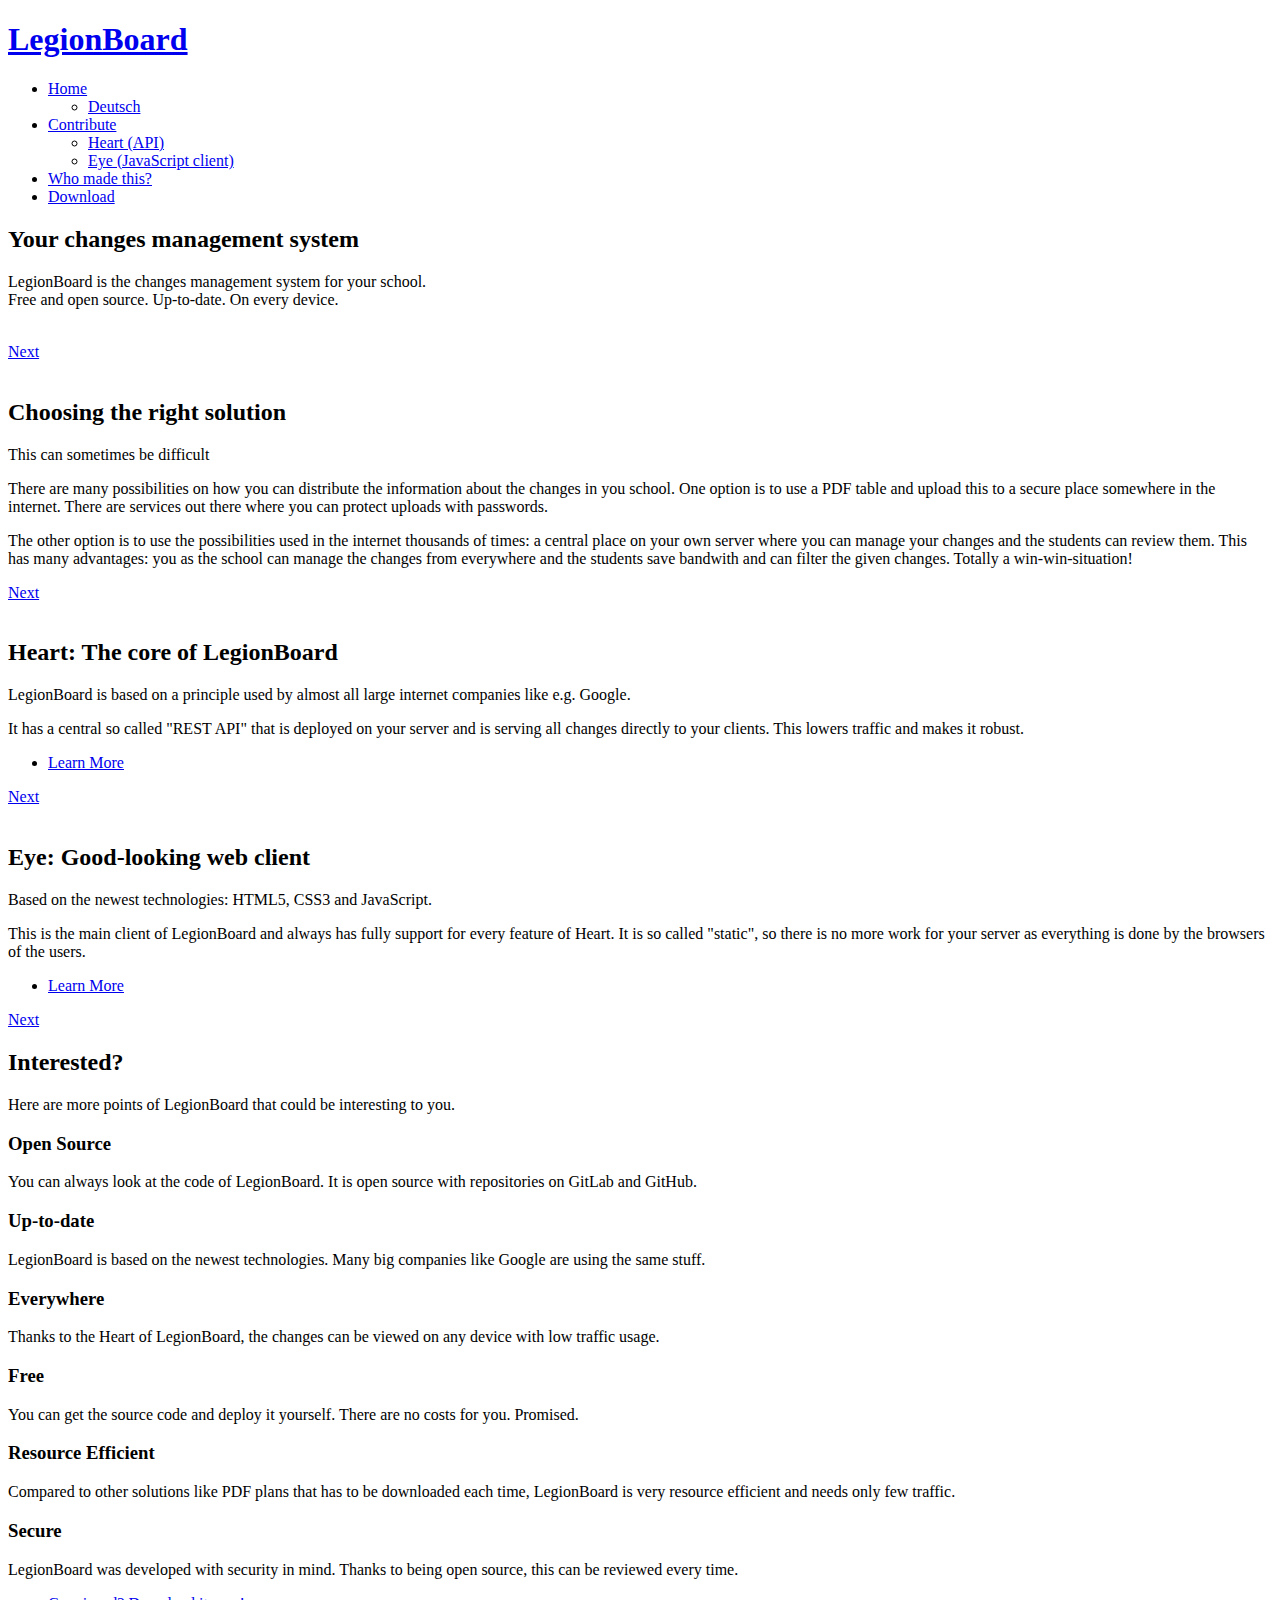
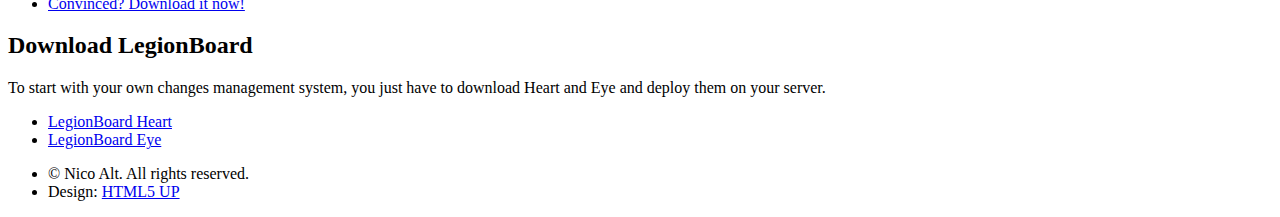
==== index.html @ b5ebc3d0 "Finish translating" ====
<!DOCTYPE HTML>
<!--
	Landed by HTML5 UP
	html5up.net | @n33co
	Free for personal and commercial use under the CCA 3.0 license (html5up.net/license)
-->
<html>
	<head>
		<title>LegionBoard</title>
		<meta charset="utf-8" />
		<meta name="viewport" content="width=device-width, initial-scale=1" />
		<!--[if lte IE 8]><script src="assets/js/ie/html5shiv.js"></script><![endif]-->
		<link rel="stylesheet" href="assets/css/main.css" />
		<!--[if lte IE 9]><link rel="stylesheet" href="assets/css/ie9.css" /><![endif]-->
		<!--[if lte IE 8]><link rel="stylesheet" href="assets/css/ie8.css" /><![endif]-->
	</head>
	<body class="landing">
		<div id="page-wrapper">

			<!-- Header -->
				<header id="header">
					<h1 id="logo"><a href="index.html">LegionBoard</a></h1>
					<nav id="nav">
						<ul>
							<li>
								<a href="index.html">Home</a>
								<ul>
									<li><a href="index_de.html">Deutsch</a></li>
								</ul>
							</li>
							<li>
								<a href="https://gitlab.com/groups/legionboard">Contribute</a>
								<ul>
									<li><a href="https://gitlab.com/legionboard/heart">Heart (API)</a></li>
									<li><a href="https://gitlab.com/legionboard/eye">Eye (JavaScript client)</a></li>
								</ul>
							</li>
							<li><a href="https://altnico.github.io/">Who made this?</a></li>
							<li><a href="#Download" class="button special scrolly">Download</a></li>
						</ul>
					</nav>
				</header>

			<!-- Banner -->
				<section id="banner">
					<div class="content">
						<header>
							<h2>Your changes management system</h2>
							<p>LegionBoard is the changes management system for your school.<br />
							Free and open source. Up-to-date. On every device.</p>
						</header>
						<span class="image"><img src="images/pic01.jpg" alt="" /></span>
					</div>
					<a href="#overview" class="goto-next scrolly">Next</a>
				</section>

			<!-- One -->
				<section id="overview" class="spotlight style1 bottom">
					<span class="image fit main"><img src="images/pic02.jpg" alt="" /></span>
					<div class="content">
						<div class="container">
							<div class="row">
								<div class="4u 12u$(medium)">
									<header>
										<h2>Choosing the right solution</h2>
										<p>This can sometimes be difficult</p>
									</header>
								</div>
								<div class="4u 12u$(medium)">
									<p>There are many possibilities on how you can distribute the
									information about the changes in you school. One option is to
									use a PDF table and upload this to a secure place somewhere
									in the internet. There are services out there where you can
									protect uploads with passwords.</p>
								</div>
								<div class="4u$ 12u$(medium)">
									<p>The other option is to use the possibilities used in the
									internet thousands of times: a central place on your own server
									where you can manage your changes and the students can review them.
									This has many advantages: you as the school can manage the changes
									from everywhere and the students save bandwith and can filter the
									given changes. Totally a win-win-situation!</p>
								</div>
							</div>
						</div>
					</div>
					<a href="#Heart" class="goto-next scrolly">Next</a>
				</section>

			<!-- Two -->
				<section id="Heart" class="spotlight style2 right">
					<span class="image fit main"><img src="images/pic03.jpg" alt="" /></span>
					<div class="content">
						<header>
							<h2>Heart: The core of LegionBoard</h2>
							<p>LegionBoard is based on a principle used by almost all large internet companies like e.g. Google.</p>
						</header>
						<p>It has a central so called "REST API" that is deployed on your server and is serving all changes directly to your clients. This lowers traffic and makes it robust.</p>
						<ul class="actions">
							<li><a href="https://gitlab.com/legionboard/heart" class="button">Learn More</a></li>
						</ul>
					</div>
					<a href="#Eye" class="goto-next scrolly">Next</a>
				</section>

			<!-- Three -->
				<section id="Eye" class="spotlight style3 left">
					<span class="image fit main bottom"><img src="images/pic04.jpg" alt="" /></span>
					<div class="content">
						<header>
							<h2>Eye: Good-looking web client</h2>
							<p>Based on the newest technologies: HTML5, CSS3 and JavaScript.</p>
						</header>
						<p>This is the main client of LegionBoard and always has fully support for every feature of Heart. It is so called "static", so there is no more work for your server as everything is done by the browsers of the users.</p>
						<ul class="actions">
							<li><a href="https://gitlab.com/legionboard/eye" class="button">Learn More</a></li>
						</ul>
					</div>
					<a href="#Points" class="goto-next scrolly">Next</a>
				</section>

			<!-- Four -->
				<section id="Points" class="wrapper style1 special fade-up">
					<div class="container">
						<header class="major">
							<h2>Interested?</h2>
							<p>Here are more points of LegionBoard that could be interesting to you.</p>
						</header>
						<div class="box alt">
							<div class="row uniform">
								<section class="4u 6u(medium) 12u$(xsmall)">
									<span class="icon alt major fa-file"></span>
									<h3>Open Source</h3>
									<p>You can always look at the code of LegionBoard. It is open source with repositories on GitLab and GitHub.</p>
								</section>
								<section class="4u 6u$(medium) 12u$(xsmall)">
									<span class="icon alt major fa-comment"></span>
									<h3>Up-to-date</h3>
									<p>LegionBoard is based on the newest technologies. Many big companies like Google are using the same stuff.</p>
								</section>
								<section class="4u$ 6u(medium) 12u$(xsmall)">
									<span class="icon alt major fa-paper-plane"></span>
									<h3>Everywhere</h3>
									<p>Thanks to the Heart of LegionBoard, the changes can be viewed on any device with low traffic usage.</p>
								</section>
								<section class="4u 6u$(medium) 12u$(xsmall)">
									<span class="icon alt major fa-flask"></span>
									<h3>Free</h3>
									<p>You can get the source code and deploy it yourself. There are no costs for you. Promised.</p>
								</section>
								<section class="4u 6u(medium) 12u$(xsmall)">
									<span class="icon alt major fa-area-chart"></span>
									<h3>Resource Efficient</h3>
									<p>Compared to other solutions like PDF plans that has to be downloaded each time, LegionBoard is very resource efficient and needs only few traffic.</p>
								</section>
								<section class="4u$ 6u$(medium) 12u$(xsmall)">
									<span class="icon alt major fa-lock"></span>
									<h3>Secure</h3>
									<p>LegionBoard was developed with security in mind. Thanks to being open source, this can be reviewed every time.</p>
								</section>
							</div>
						</div>
						<footer class="major">
							<ul class="actions">
								<li><a href="#Download" class="button scrolly">Convinced? Download it now!</a></li>
							</ul>
						</footer>
					</div>
				</section>

			<!-- Five -->
				<section id="Download" class="wrapper style2 special fade">
					<div class="container">
						<header>
							<h2>Download LegionBoard</h2>
							<p>To start with your own changes management system, you just have to download Heart
								and Eye and deploy them on your server.</p>
						</header>
						<ul class="actions">
							<li><a href="https:/gitlab.com/legionboard/heart/tags" class="button fit" target="_blank">LegionBoard Heart</a></li>
							<li><a href="https:/gitlab.com/legionboard/eye/tags" class="button fit" target="_blank">LegionBoard Eye</a></li>
						</ul>
					</div>
				</section>

			<!-- Footer -->
				<footer id="footer">
					<ul class="copyright">
						<li>&copy; Nico Alt. All rights reserved.</li><li>Design: <a href="http://html5up.net">HTML5 UP</a></li>
					</ul>
				</footer>

		</div>

		<!-- Scripts -->
			<script src="assets/js/jquery.min.js"></script>
			<script src="assets/js/jquery.scrolly.min.js"></script>
			<script src="assets/js/jquery.dropotron.min.js"></script>
			<script src="assets/js/jquery.scrollex.min.js"></script>
			<script src="assets/js/skel.min.js"></script>
			<script src="assets/js/util.js"></script>
			<!--[if lte IE 8]><script src="assets/js/ie/respond.min.js"></script><![endif]-->
			<script src="assets/js/main.js"></script>
	</body>
</html>
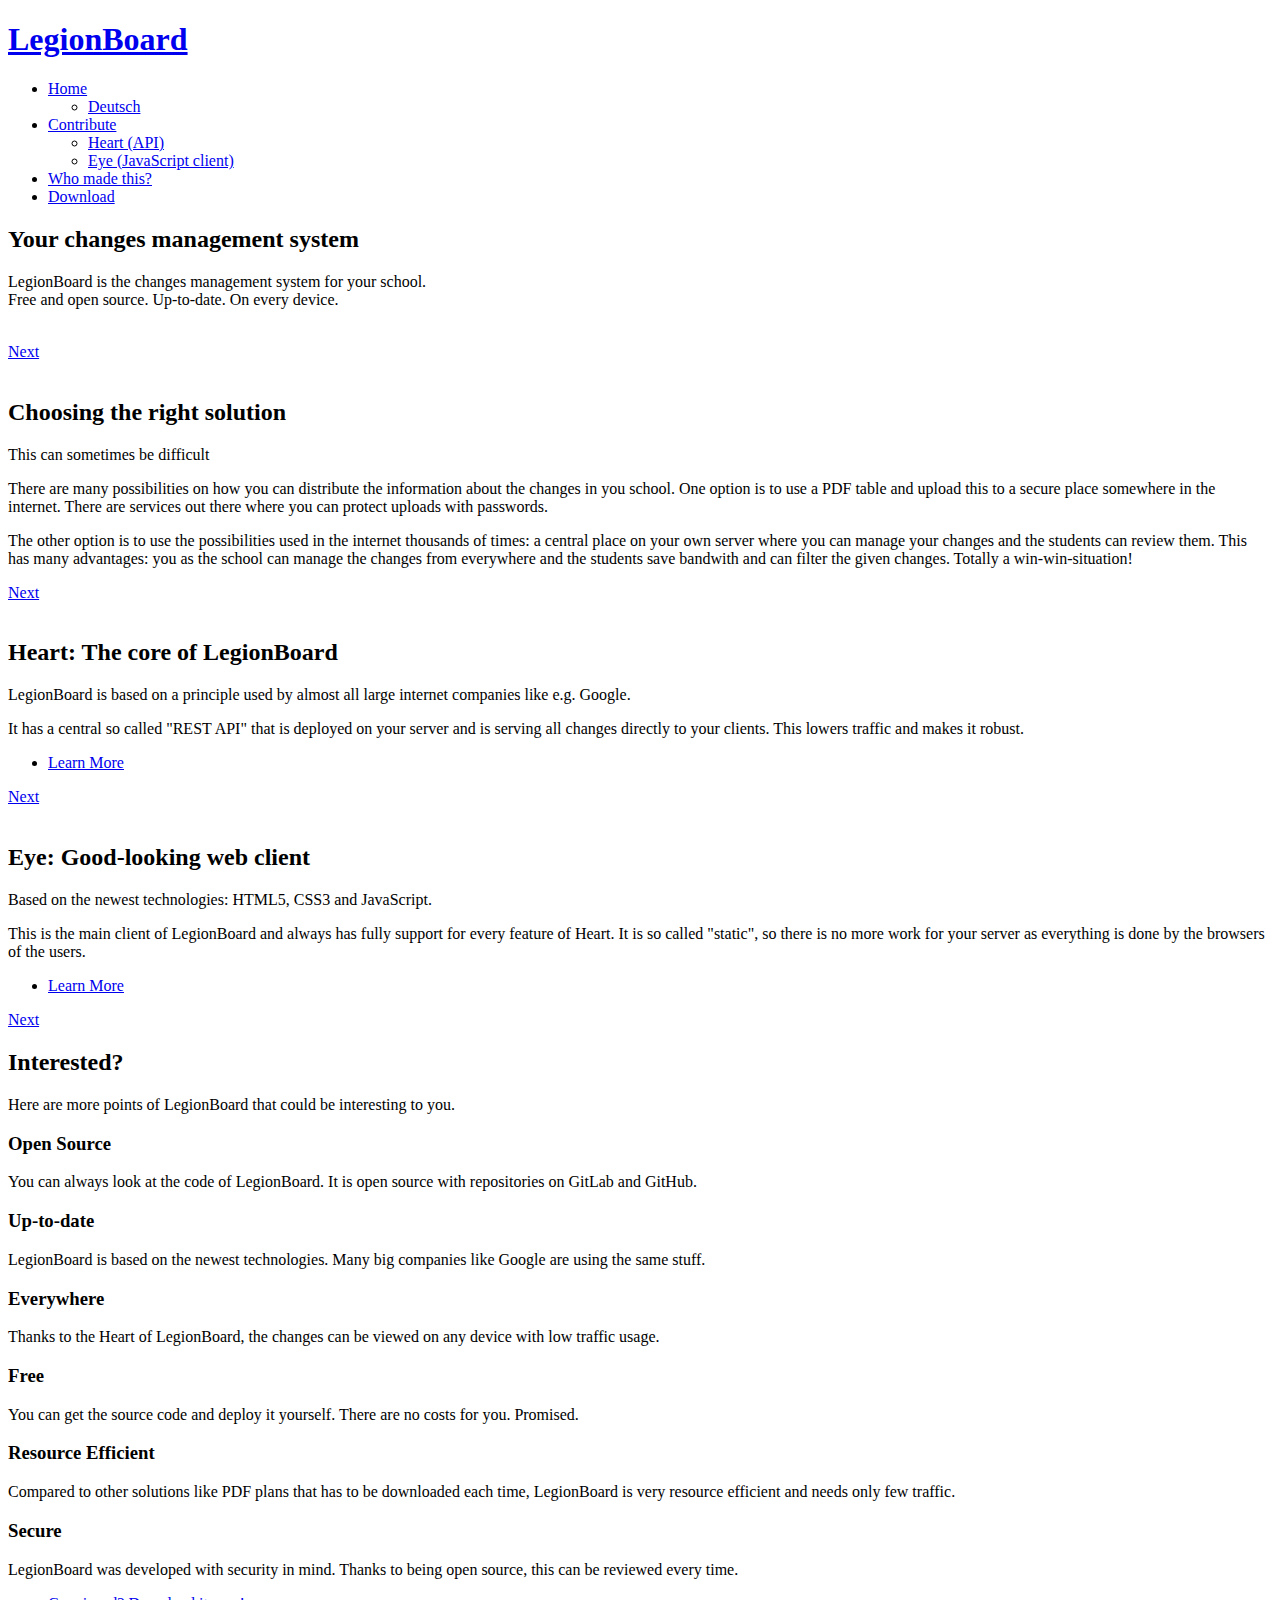
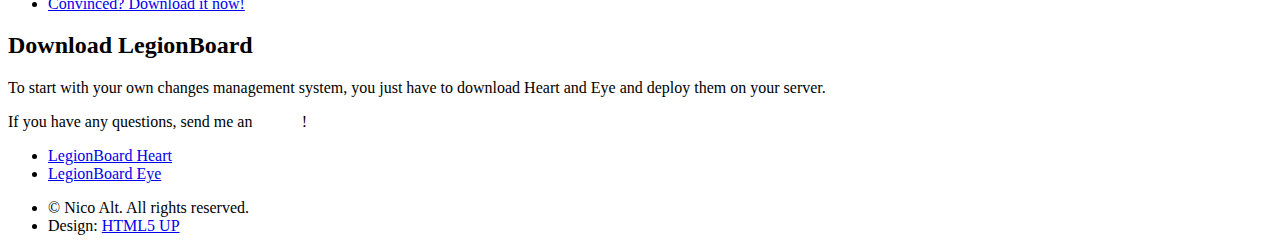
==== commit 606ae8ca: "Add link to contact" ====
--- a/index.html
+++ b/index.html
@@ -175,6 +175,8 @@
 							<h2>Download LegionBoard</h2>
 							<p>To start with your own changes management system, you just have to download Heart
 								and Eye and deploy them on your server.</p>
+							<p>If you have any questions, send me an
+							<a href="mailto:nicoalt@posteo.org?subject=LegionBoard&body=Hi Nico,%0D%0A%0D%0AI'm interested in LegionBoard.%0D%0A%0D%0A" style="color: white">E-Mail</a>!</p>
 						</header>
 						<ul class="actions">
 							<li><a href="https:/gitlab.com/legionboard/heart/tags" class="button fit" target="_blank">LegionBoard Heart</a></li>
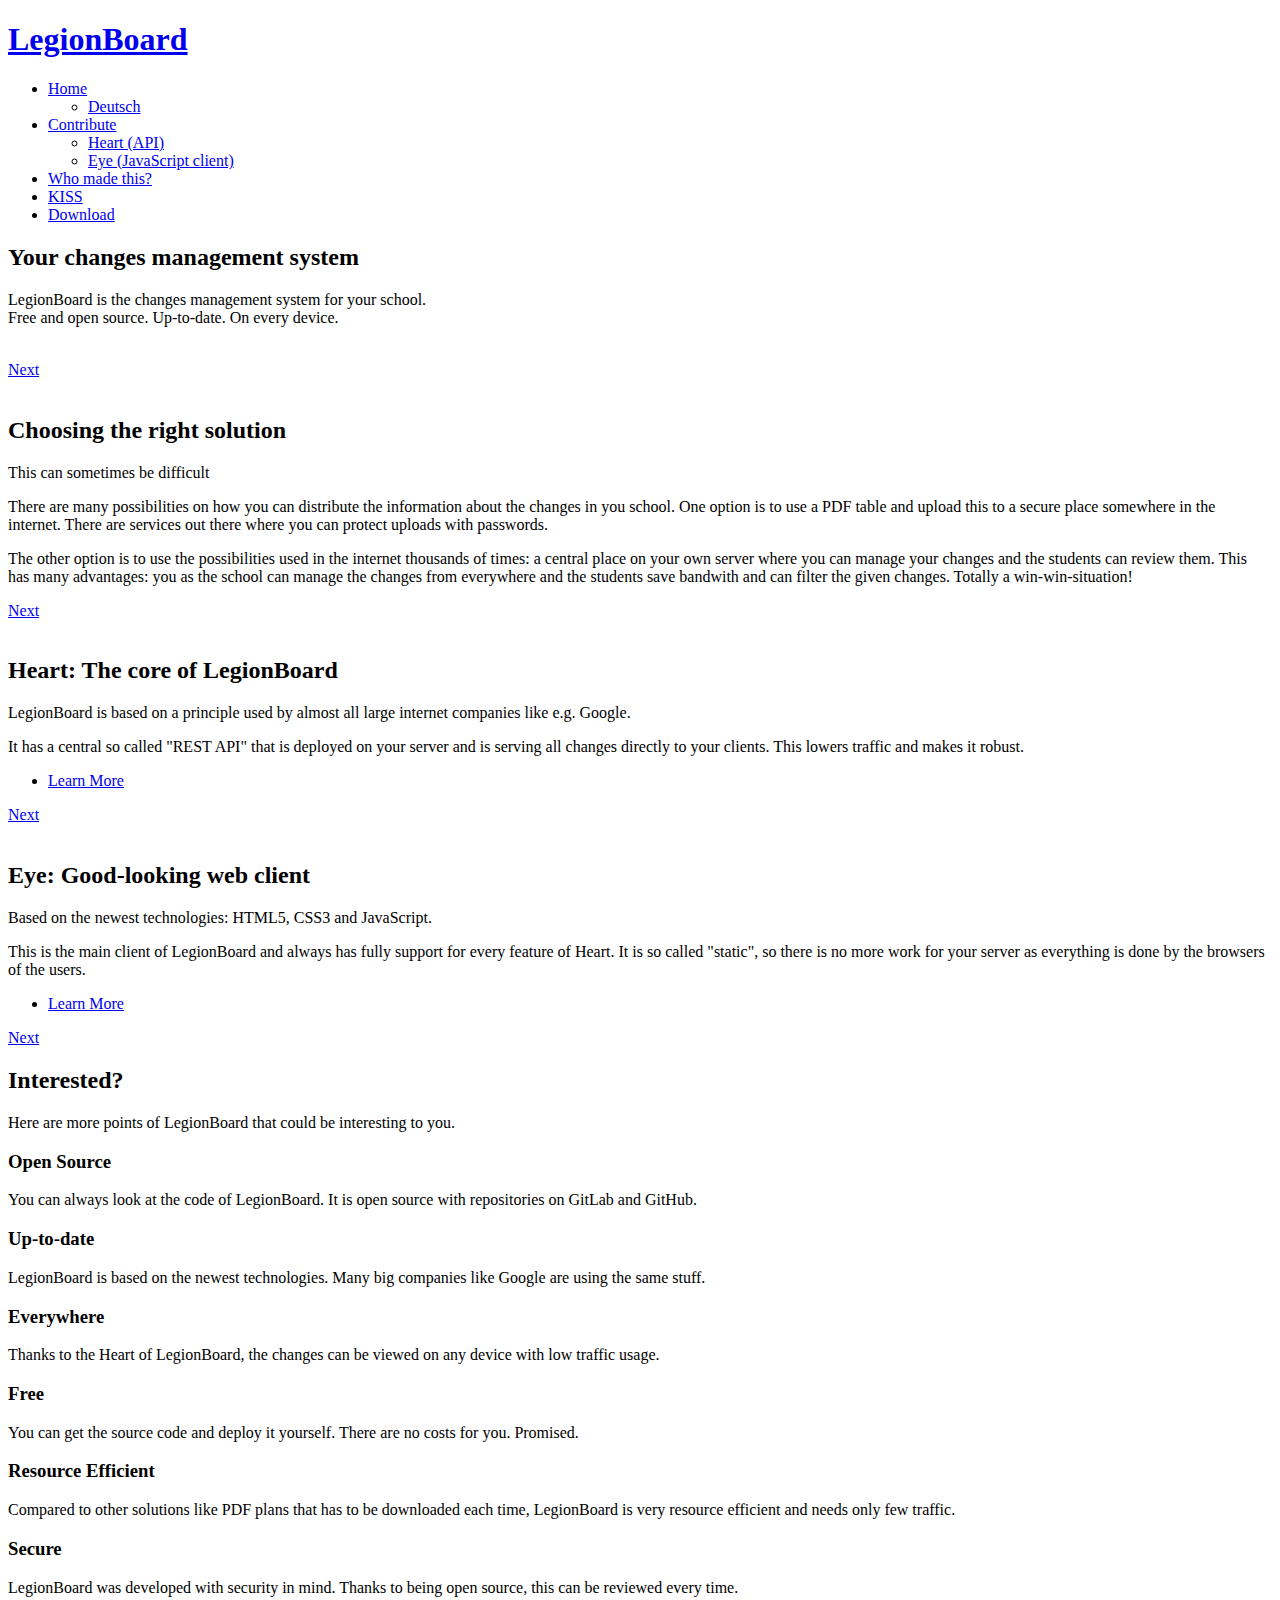
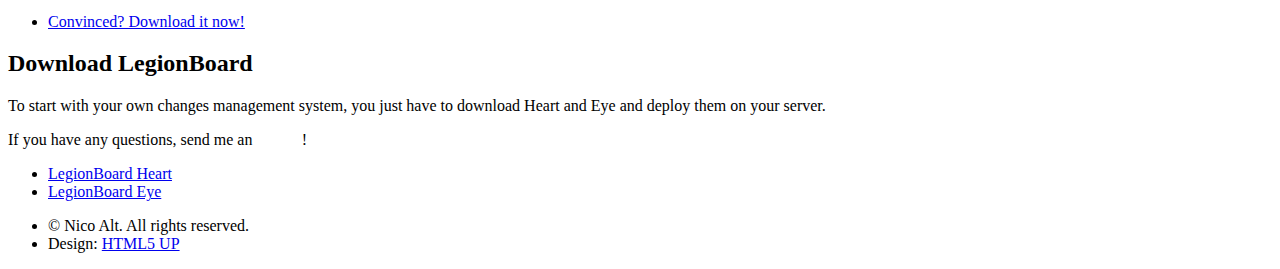
==== commit 64b9f0b4: "Add link to KISS" ====
--- a/index.html
+++ b/index.html
@@ -36,6 +36,7 @@
 								</ul>
 							</li>
 							<li><a href="https://altnico.github.io/">Who made this?</a></li>
+							<li><a href="kiss/index.html">KISS</a></li>
 							<li><a href="#Download" class="button special scrolly">Download</a></li>
 						</ul>
 					</nav>
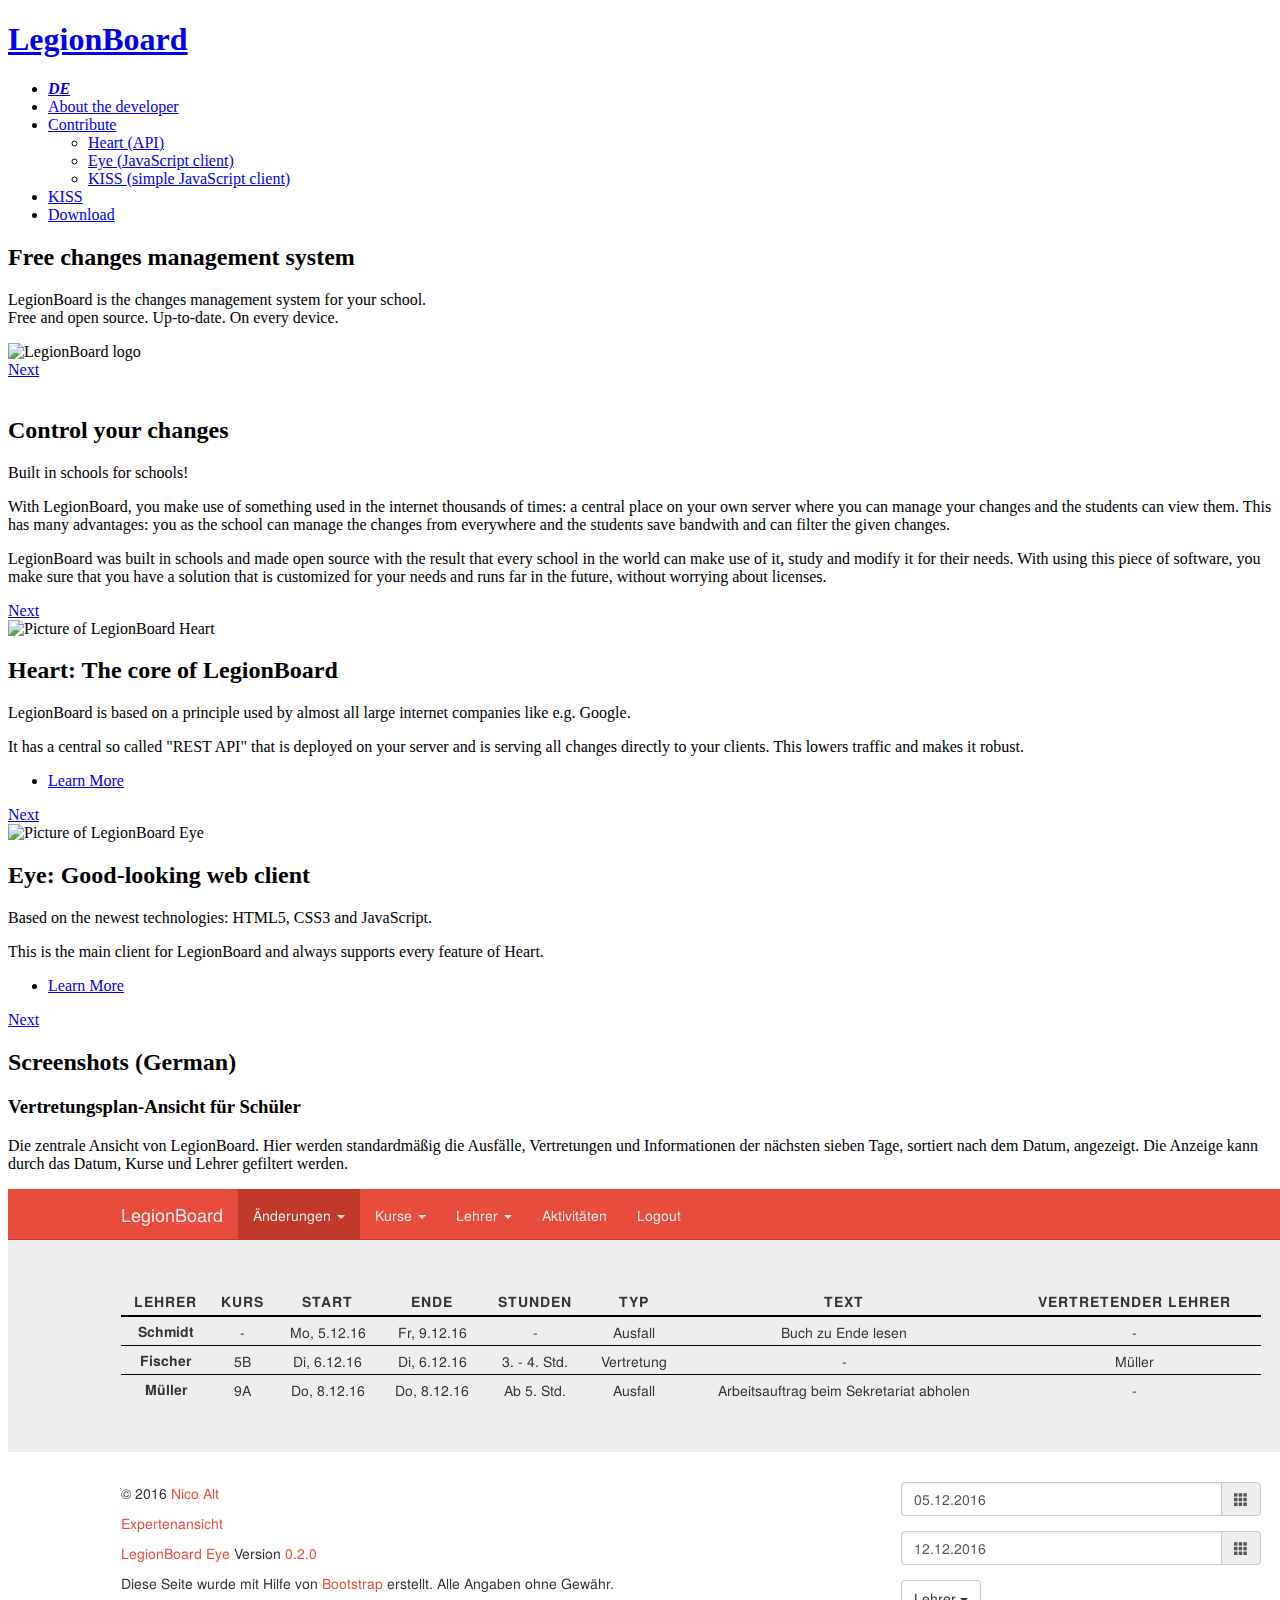
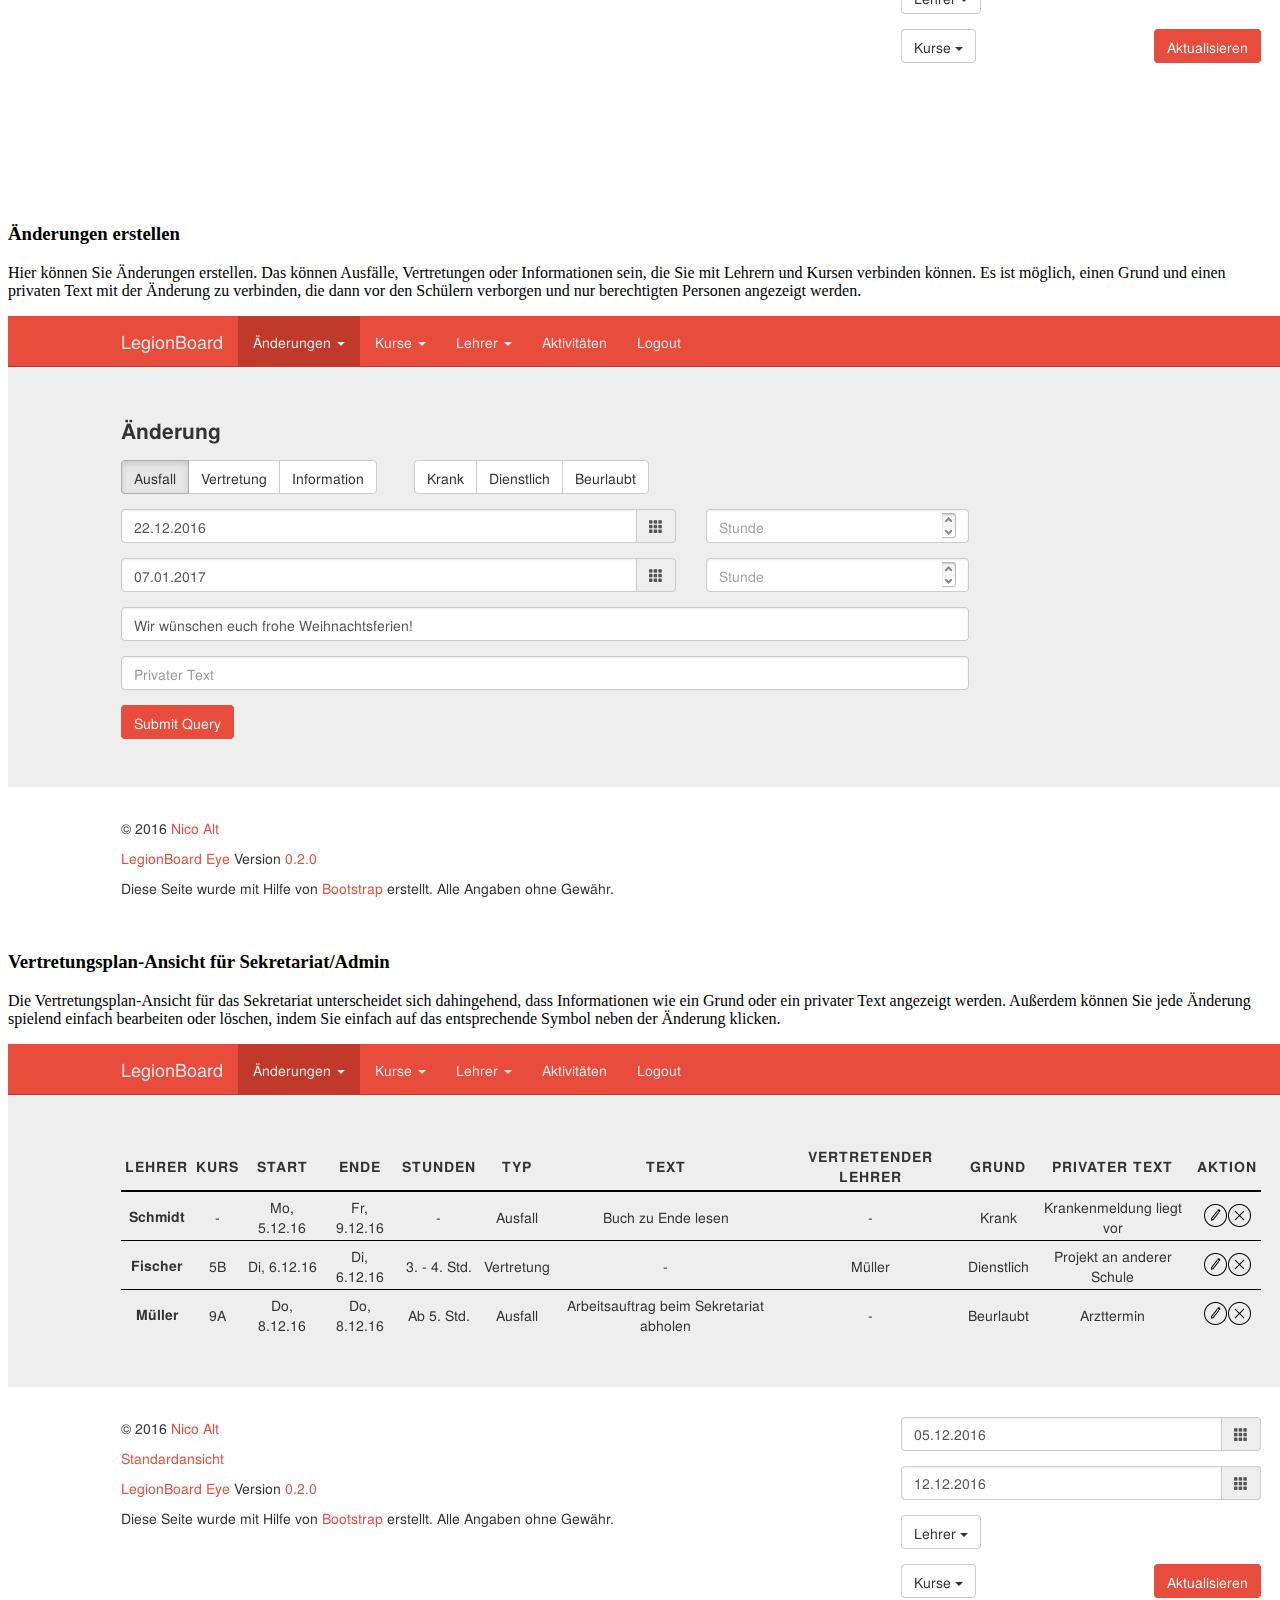
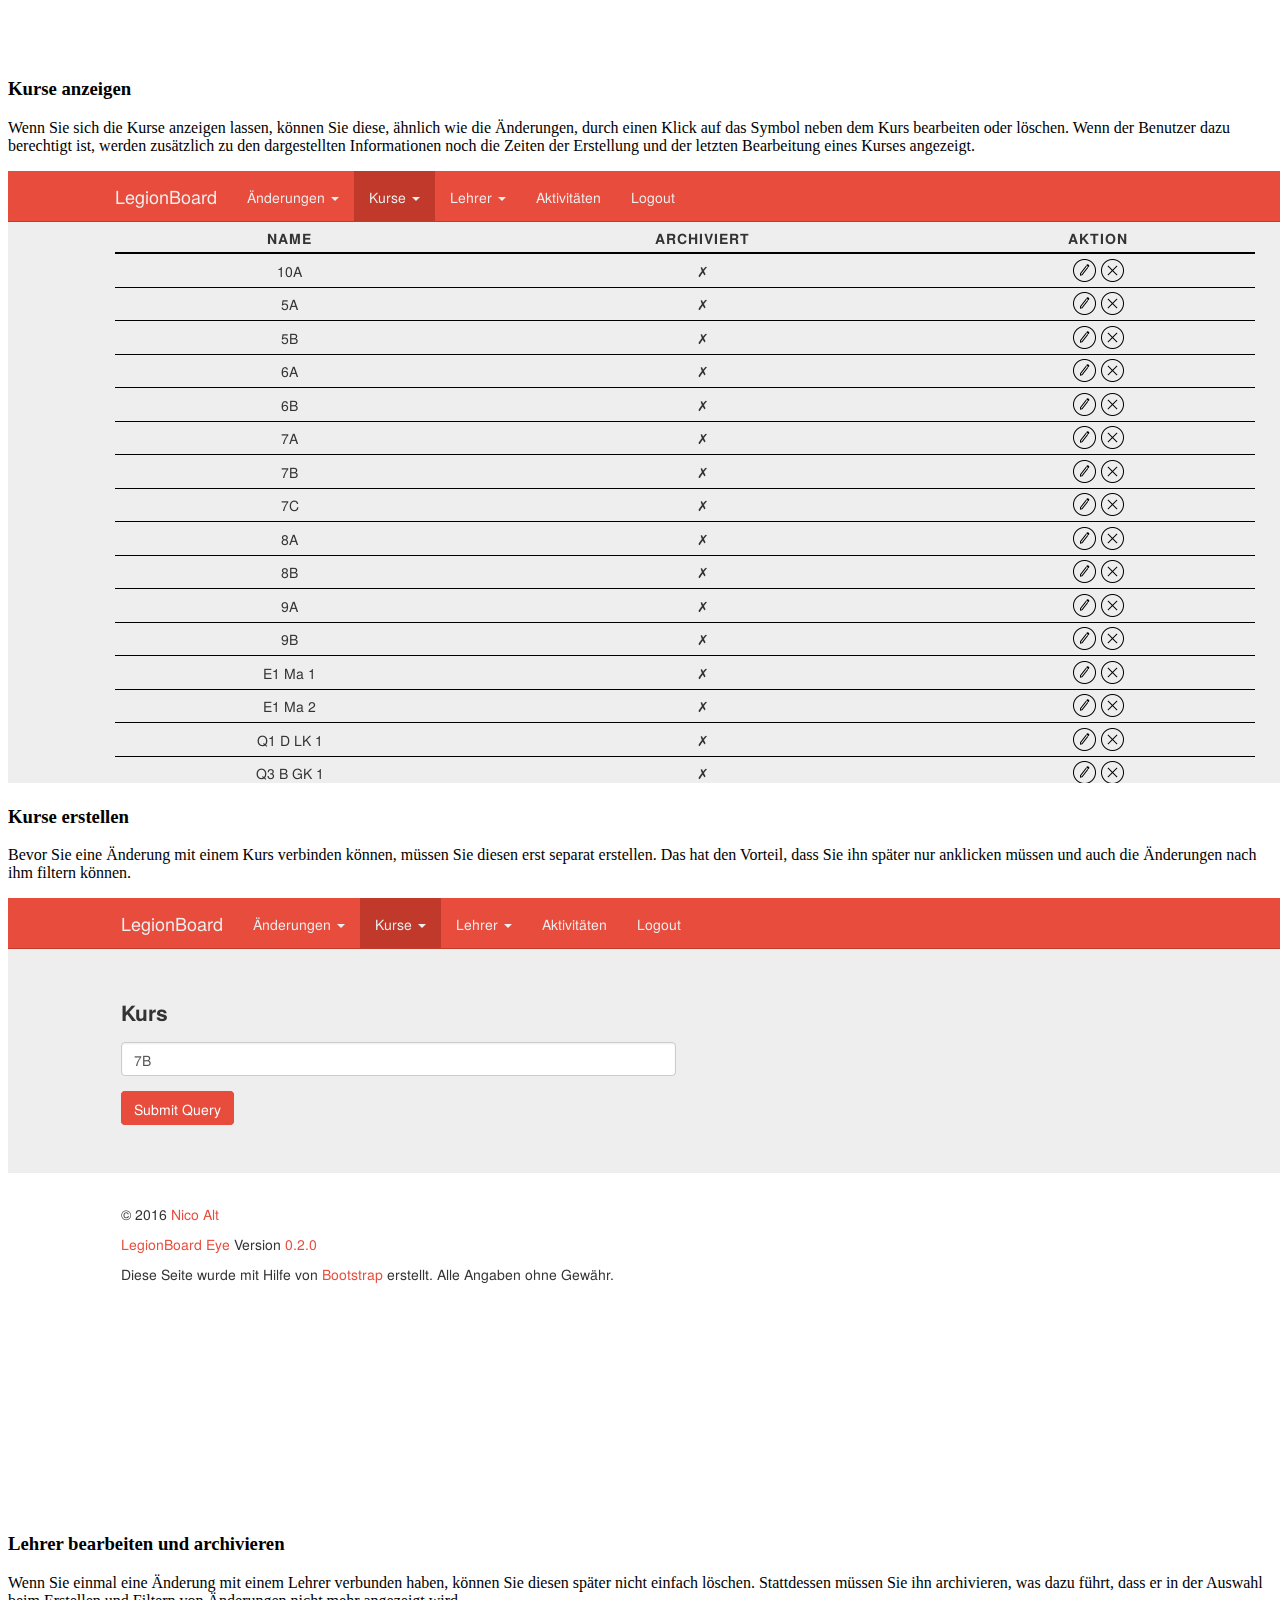
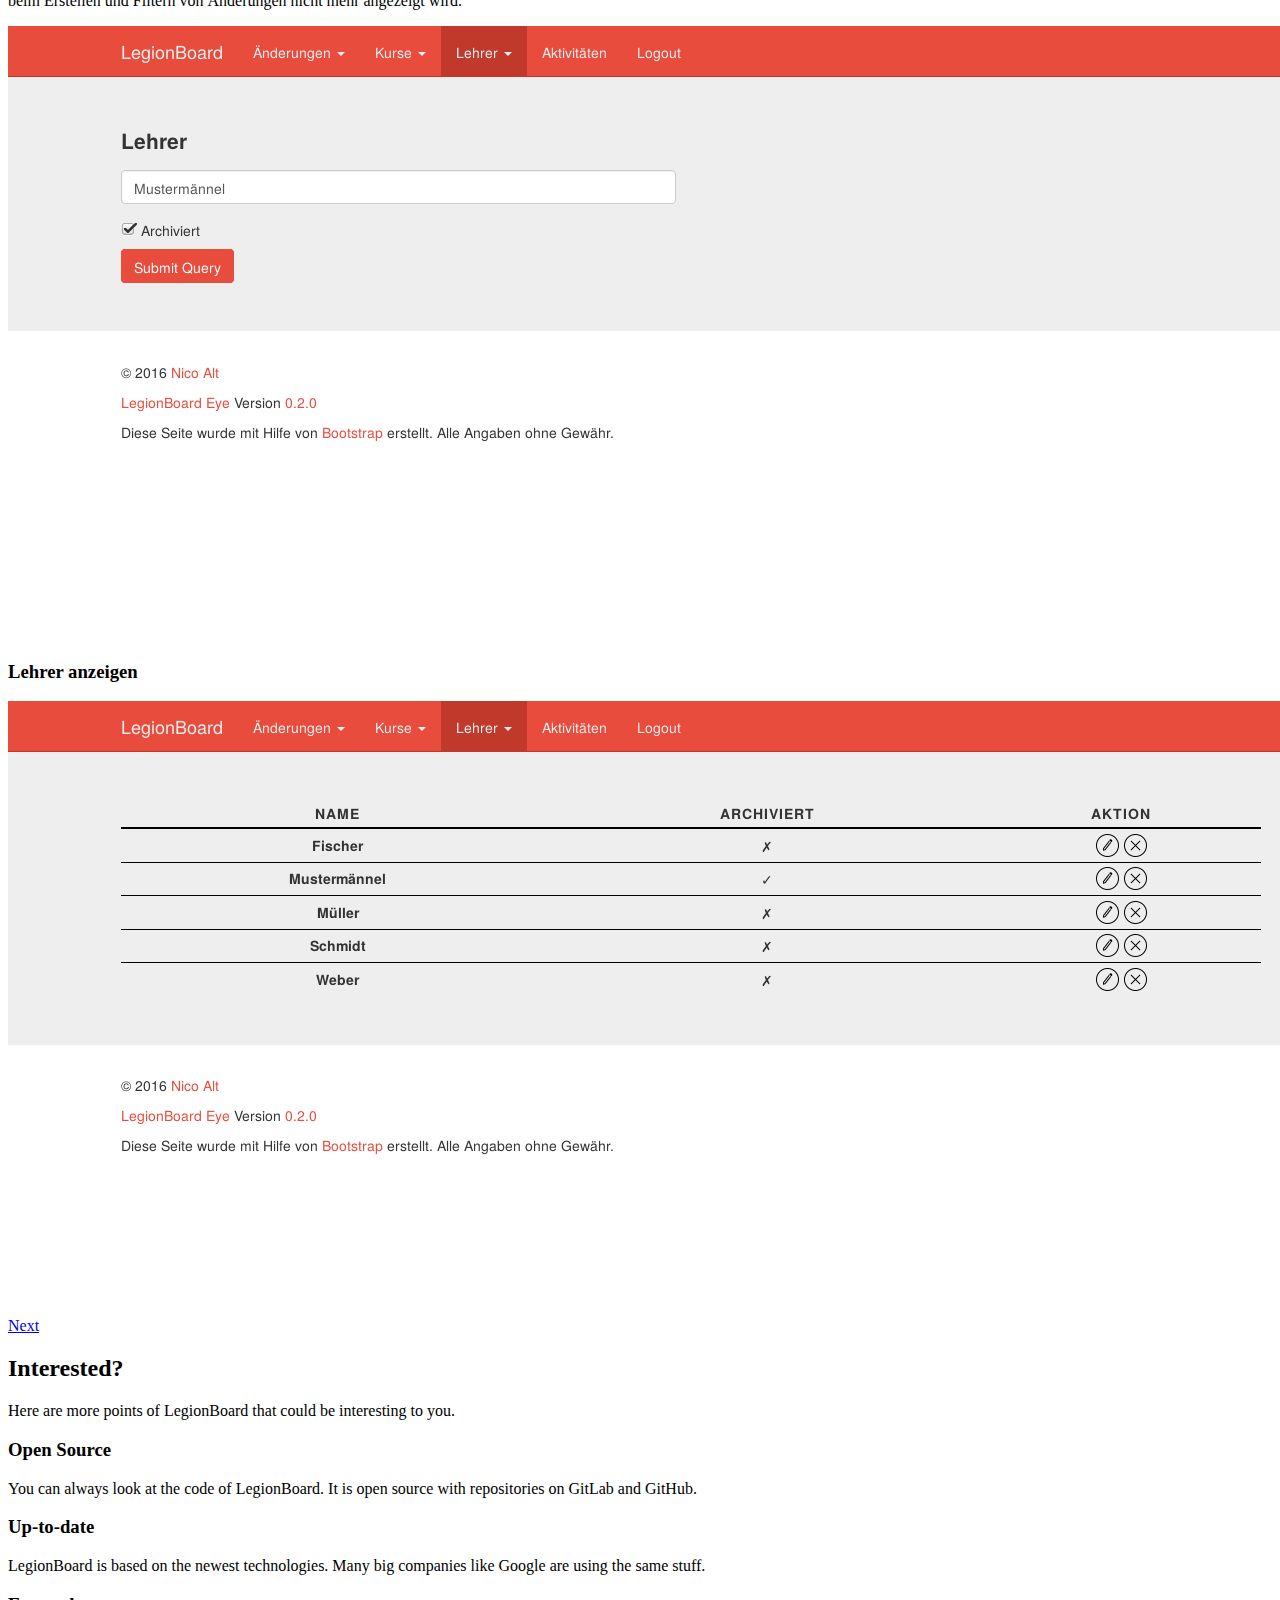
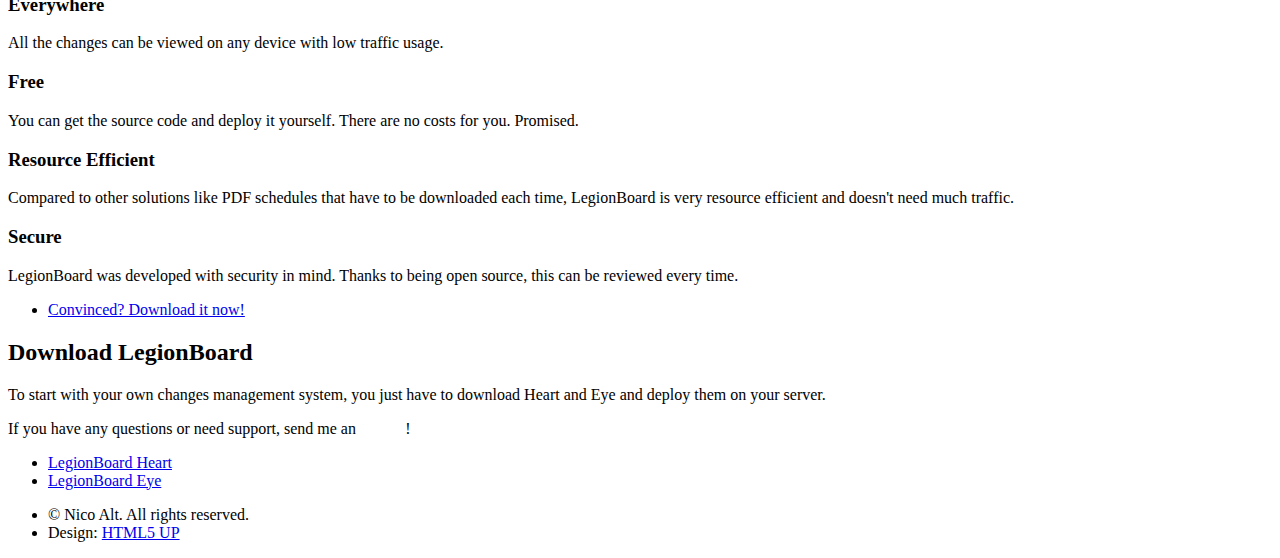
==== commit 473838c7: "Revise website with adding screenshots of Eye" ====
--- a/index.html
+++ b/index.html
@@ -6,13 +6,16 @@
 -->
 <html>
 	<head>
-		<title>LegionBoard</title>
+		<title>LegionBoard - Free changes management system for schools</title>
 		<meta charset="utf-8" />
 		<meta name="viewport" content="width=device-width, initial-scale=1" />
 		<!--[if lte IE 8]><script src="assets/js/ie/html5shiv.js"></script><![endif]-->
 		<link rel="stylesheet" href="assets/css/main.css" />
 		<!--[if lte IE 9]><link rel="stylesheet" href="assets/css/ie9.css" /><![endif]-->
 		<!--[if lte IE 8]><link rel="stylesheet" href="assets/css/ie8.css" /><![endif]-->
+		<meta name="description" content="LegionBoard is the changes management system for your school. Free and open source. Up-to-date. On every device.">
+		<meta name="keywords" content="LegionBoard,Changes,Management,System,School,Open,Source,FOSS,Nico,Alt">
+		<meta name="author" content="Nico Alt">
 	</head>
 	<body class="landing">
 		<div id="page-wrapper">
@@ -22,20 +25,16 @@
 					<h1 id="logo"><a href="index.html">LegionBoard</a></h1>
 					<nav id="nav">
 						<ul>
-							<li>
-								<a href="index.html">Home</a>
-								<ul>
-									<li><a href="index_de.html">Deutsch</a></li>
-								</ul>
-							</li>
+							<li><a href="index_de.html"><i><b>DE</b></i></a></li>
+							<li><a href="https://altnico.github.io/">About the developer</a></li>
 							<li>
 								<a href="https://gitlab.com/groups/legionboard">Contribute</a>
 								<ul>
-									<li><a href="https://gitlab.com/legionboard/heart">Heart (API)</a></li>
-									<li><a href="https://gitlab.com/legionboard/eye">Eye (JavaScript client)</a></li>
+									<li><a href="https://gitlab.com/legionboard/heart" class="scrolly">Heart (API)</a></li>
+									<li><a href="https://gitlab.com/legionboard/eye" class="scrolly">Eye (JavaScript client)</a></li>
+									<li><a href="https://gitlab.com/legionboard/kiss" class="scrolly">KISS (simple JavaScript client)</a></li>
 								</ul>
 							</li>
-							<li><a href="https://altnico.github.io/">Who made this?</a></li>
 							<li><a href="kiss/index.html">KISS</a></li>
 							<li><a href="#Download" class="button special scrolly">Download</a></li>
 						</ul>
@@ -46,11 +45,11 @@
 				<section id="banner">
 					<div class="content">
 						<header>
-							<h2>Your changes management system</h2>
+							<h2>Free changes management system</h2>
 							<p>LegionBoard is the changes management system for your school.<br />
 							Free and open source. Up-to-date. On every device.</p>
 						</header>
-						<span class="image"><img src="images/pic01.jpg" alt="" /></span>
+						<span class="image"><img src="images/legionboard.png" alt="LegionBoard logo" /></span>
 					</div>
 					<a href="#overview" class="goto-next scrolly">Next</a>
 				</section>
@@ -63,24 +62,24 @@
 							<div class="row">
 								<div class="4u 12u$(medium)">
 									<header>
-										<h2>Choosing the right solution</h2>
-										<p>This can sometimes be difficult</p>
+										<h2>Control your changes</h2>
+										<p>Built in schools for schools!</p>
 									</header>
 								</div>
 								<div class="4u 12u$(medium)">
-									<p>There are many possibilities on how you can distribute the
-									information about the changes in you school. One option is to
-									use a PDF table and upload this to a secure place somewhere
-									in the internet. There are services out there where you can
-									protect uploads with passwords.</p>
-								</div>
-								<div class="4u$ 12u$(medium)">
-									<p>The other option is to use the possibilities used in the
+									<p>With LegionBoard, you make use of something used in the
 									internet thousands of times: a central place on your own server
-									where you can manage your changes and the students can review them.
+									where you can manage your changes and the students can view them.
 									This has many advantages: you as the school can manage the changes
 									from everywhere and the students save bandwith and can filter the
-									given changes. Totally a win-win-situation!</p>
+									given changes.</p>
+								</div>
+								<div class="4u$ 12u$(medium)">
+									<p>LegionBoard was built in schools and made open source with the
+									result that every school in the world can make use of it, study and
+									modify it for their needs. With using this piece of software, you make
+									sure that you have a solution that is customized for your needs and
+									runs far in the future, without worrying about licenses.</p>
 								</div>
 							</div>
 						</div>
@@ -90,7 +89,7 @@
 
 			<!-- Two -->
 				<section id="Heart" class="spotlight style2 right">
-					<span class="image fit main"><img src="images/pic03.jpg" alt="" /></span>
+					<span class="image fit main"><img src="images/heart.png" alt="Picture of LegionBoard Heart" /></span>
 					<div class="content">
 						<header>
 							<h2>Heart: The core of LegionBoard</h2>
@@ -106,16 +105,131 @@
 
 			<!-- Three -->
 				<section id="Eye" class="spotlight style3 left">
-					<span class="image fit main bottom"><img src="images/pic04.jpg" alt="" /></span>
+					<span class="image fit main bottom"><img src="images/eye.jpg" alt="Picture of LegionBoard Eye" /></span>
 					<div class="content">
 						<header>
 							<h2>Eye: Good-looking web client</h2>
 							<p>Based on the newest technologies: HTML5, CSS3 and JavaScript.</p>
 						</header>
-						<p>This is the main client of LegionBoard and always has fully support for every feature of Heart. It is so called "static", so there is no more work for your server as everything is done by the browsers of the users.</p>
+						<p>This is the main client for LegionBoard and always supports every feature of Heart.</p>
 						<ul class="actions">
 							<li><a href="https://gitlab.com/legionboard/eye" class="button">Learn More</a></li>
 						</ul>
+					</div>
+					<a href="#Screenshots" class="goto-next scrolly">Next</a>
+				</section>
+
+			<!-- Screenshots -->
+				<section id="Screenshots" class="wrapper style1 special fade-up">
+					<div class="container">
+						<header class="major">
+							<h2>Screenshots (German)</h2>
+						</header>
+						<div class="box alt">
+							<div class="row uniform">
+								<header>
+									<h3>Vertretungsplan-Ansicht für Schüler</h3>
+									<p>
+										Die zentrale Ansicht von LegionBoard. Hier werden standardmäßig die Ausfälle, Vertretungen und Informationen
+										der nächsten sieben Tage, sortiert nach dem Datum, angezeigt. Die Anzeige kann durch das Datum, Kurse und
+										Lehrer gefiltert werden.
+									</p>
+								</header>
+								<div class="12u$">
+									<a href="images/screenshots/changes-show-student.png">
+										<span class="image fit">
+												<img src="images/screenshots/changes-show-student.png" alt="Vertretungsplan-Ansicht für Schüler" />
+										</span>
+									</a>
+								</div>
+								<header>
+									<h3>Änderungen erstellen</h3>
+									<p>
+										Hier können Sie Änderungen erstellen. Das können Ausfälle, Vertretungen oder Informationen sein, die Sie mit
+										Lehrern und Kursen verbinden können. Es ist möglich, einen Grund und einen privaten Text mit der Änderung
+										zu verbinden, die dann vor den Schülern verborgen und nur berechtigten Personen angezeigt werden.
+									</p>
+								</header>
+								<div class="12u$">
+									<a href="images/screenshots/changes-create.png">
+										<span class="image fit">
+												<img src="images/screenshots/changes-create.png" alt="Änderungen erstellen" />
+										</span>
+									</a>
+								</div>
+								<header>
+									<h3>Vertretungsplan-Ansicht für Sekretariat/Admin</h3>
+									<p>
+										Die Vertretungsplan-Ansicht für das Sekretariat unterscheidet sich dahingehend, dass Informationen wie
+										ein Grund oder ein privater Text angezeigt werden. Außerdem können Sie jede Änderung spielend einfach
+										bearbeiten oder löschen, indem Sie einfach auf das entsprechende Symbol neben der Änderung klicken.
+									</p>
+								</header>
+								<div class="12u$">
+									<a href="images/screenshots/changes-show-admin.png">
+										<span class="image fit">
+												<img src="images/screenshots/changes-show-admin.png" alt="Vertretungsplan-Ansicht für Sekretariat/Admin" />
+										</span>
+									</a>
+								</div>
+								<header>
+									<h3>Kurse anzeigen</h3>
+									<p>
+										Wenn Sie sich die Kurse anzeigen lassen, können Sie diese, ähnlich wie die Änderungen, durch einen Klick
+										auf das Symbol neben dem Kurs bearbeiten oder löschen. Wenn der Benutzer dazu berechtigt ist, werden
+										zusätzlich zu den dargestellten Informationen noch die Zeiten der Erstellung und der letzten Bearbeitung
+										eines Kurses angezeigt.
+									</p>
+								</header>
+								<div class="12u$">
+									<a href="images/screenshots/courses-show.png">
+										<span class="image fit">
+												<img src="images/screenshots/courses-show.png" alt="Kurse anzeigen" />
+										</span>
+									</a>
+								</div>
+								<header>
+									<h3>Kurse erstellen</h3>
+									<p>
+										Bevor Sie eine Änderung mit einem Kurs verbinden können, müssen Sie diesen erst separat erstellen.
+										Das hat den Vorteil, dass Sie ihn später nur anklicken müssen und auch die Änderungen nach ihm filtern
+										können.
+									</p>
+								</header>
+								<div class="12u$">
+									<a href="images/screenshots/courses-create.png">
+										<span class="image fit">
+												<img src="images/screenshots/courses-create.png" alt="Kurse erstellen" />
+										</span>
+									</a>
+								</div>
+								<header>
+									<h3>Lehrer bearbeiten und archivieren</h3>
+									<p>
+										Wenn Sie einmal eine Änderung mit einem Lehrer verbunden haben, können Sie diesen später nicht einfach löschen.
+										Stattdessen müssen Sie ihn archivieren, was dazu führt, dass er in der Auswahl beim Erstellen und Filtern von
+										Änderungen nicht mehr angezeigt wird.
+									</p>
+								</header>
+								<div class="12u$">
+									<a href="images/screenshots/teachers-edit.png">
+										<span class="image fit">
+												<img src="images/screenshots/teachers-edit.png" alt="Lehrer bearbeiten und archivieren" />
+										</span>
+									</a>
+								</div>
+								<header>
+									<h3>Lehrer anzeigen</h3>
+								</header>
+								<div class="12u$">
+									<a href="images/screenshots/teachers-show.png">
+										<span class="image fit">
+												<img src="images/screenshots/teachers-show.png" alt="Lehrer anzeigen" />
+										</span>
+									</a>
+								</div>
+							</div>
+						</div>
 					</div>
 					<a href="#Points" class="goto-next scrolly">Next</a>
 				</section>
@@ -142,7 +256,7 @@
 								<section class="4u$ 6u(medium) 12u$(xsmall)">
 									<span class="icon alt major fa-paper-plane"></span>
 									<h3>Everywhere</h3>
-									<p>Thanks to the Heart of LegionBoard, the changes can be viewed on any device with low traffic usage.</p>
+									<p>All the changes can be viewed on any device with low traffic usage.</p>
 								</section>
 								<section class="4u 6u$(medium) 12u$(xsmall)">
 									<span class="icon alt major fa-flask"></span>
@@ -152,7 +266,7 @@
 								<section class="4u 6u(medium) 12u$(xsmall)">
 									<span class="icon alt major fa-area-chart"></span>
 									<h3>Resource Efficient</h3>
-									<p>Compared to other solutions like PDF plans that has to be downloaded each time, LegionBoard is very resource efficient and needs only few traffic.</p>
+									<p>Compared to other solutions like PDF schedules that have to be downloaded each time, LegionBoard is very resource efficient and doesn't need much traffic.</p>
 								</section>
 								<section class="4u$ 6u$(medium) 12u$(xsmall)">
 									<span class="icon alt major fa-lock"></span>
@@ -176,12 +290,12 @@
 							<h2>Download LegionBoard</h2>
 							<p>To start with your own changes management system, you just have to download Heart
 								and Eye and deploy them on your server.</p>
-							<p>If you have any questions, send me an
-							<a href="mailto:nicoalt@posteo.org?subject=LegionBoard&body=Hi Nico,%0D%0A%0D%0AI'm interested in LegionBoard.%0D%0A%0D%0A" style="color: white">E-Mail</a>!</p>
+							<p>If you have any questions or need support, send me an
+							<a href="mailto:nicoalt@posteo.org?subject=LegionBoard" style="color: white">E-Mail</a>!</p>
 						</header>
 						<ul class="actions">
-							<li><a href="https:/gitlab.com/legionboard/heart/tags" class="button fit" target="_blank">LegionBoard Heart</a></li>
-							<li><a href="https:/gitlab.com/legionboard/eye/tags" class="button fit" target="_blank">LegionBoard Eye</a></li>
+							<li><a href="https://gitlab.com/legionboard/heart/tags" class="button fit" target="_blank">LegionBoard Heart</a></li>
+							<li><a href="https://gitlab.com/legionboard/eye/tags" class="button fit" target="_blank">LegionBoard Eye</a></li>
 						</ul>
 					</div>
 				</section>
@@ -204,5 +318,6 @@
 			<script src="assets/js/util.js"></script>
 			<!--[if lte IE 8]><script src="assets/js/ie/respond.min.js"></script><![endif]-->
 			<script src="assets/js/main.js"></script>
+			<script src="js/redirectToGerman.js"></script>
 	</body>
 </html>
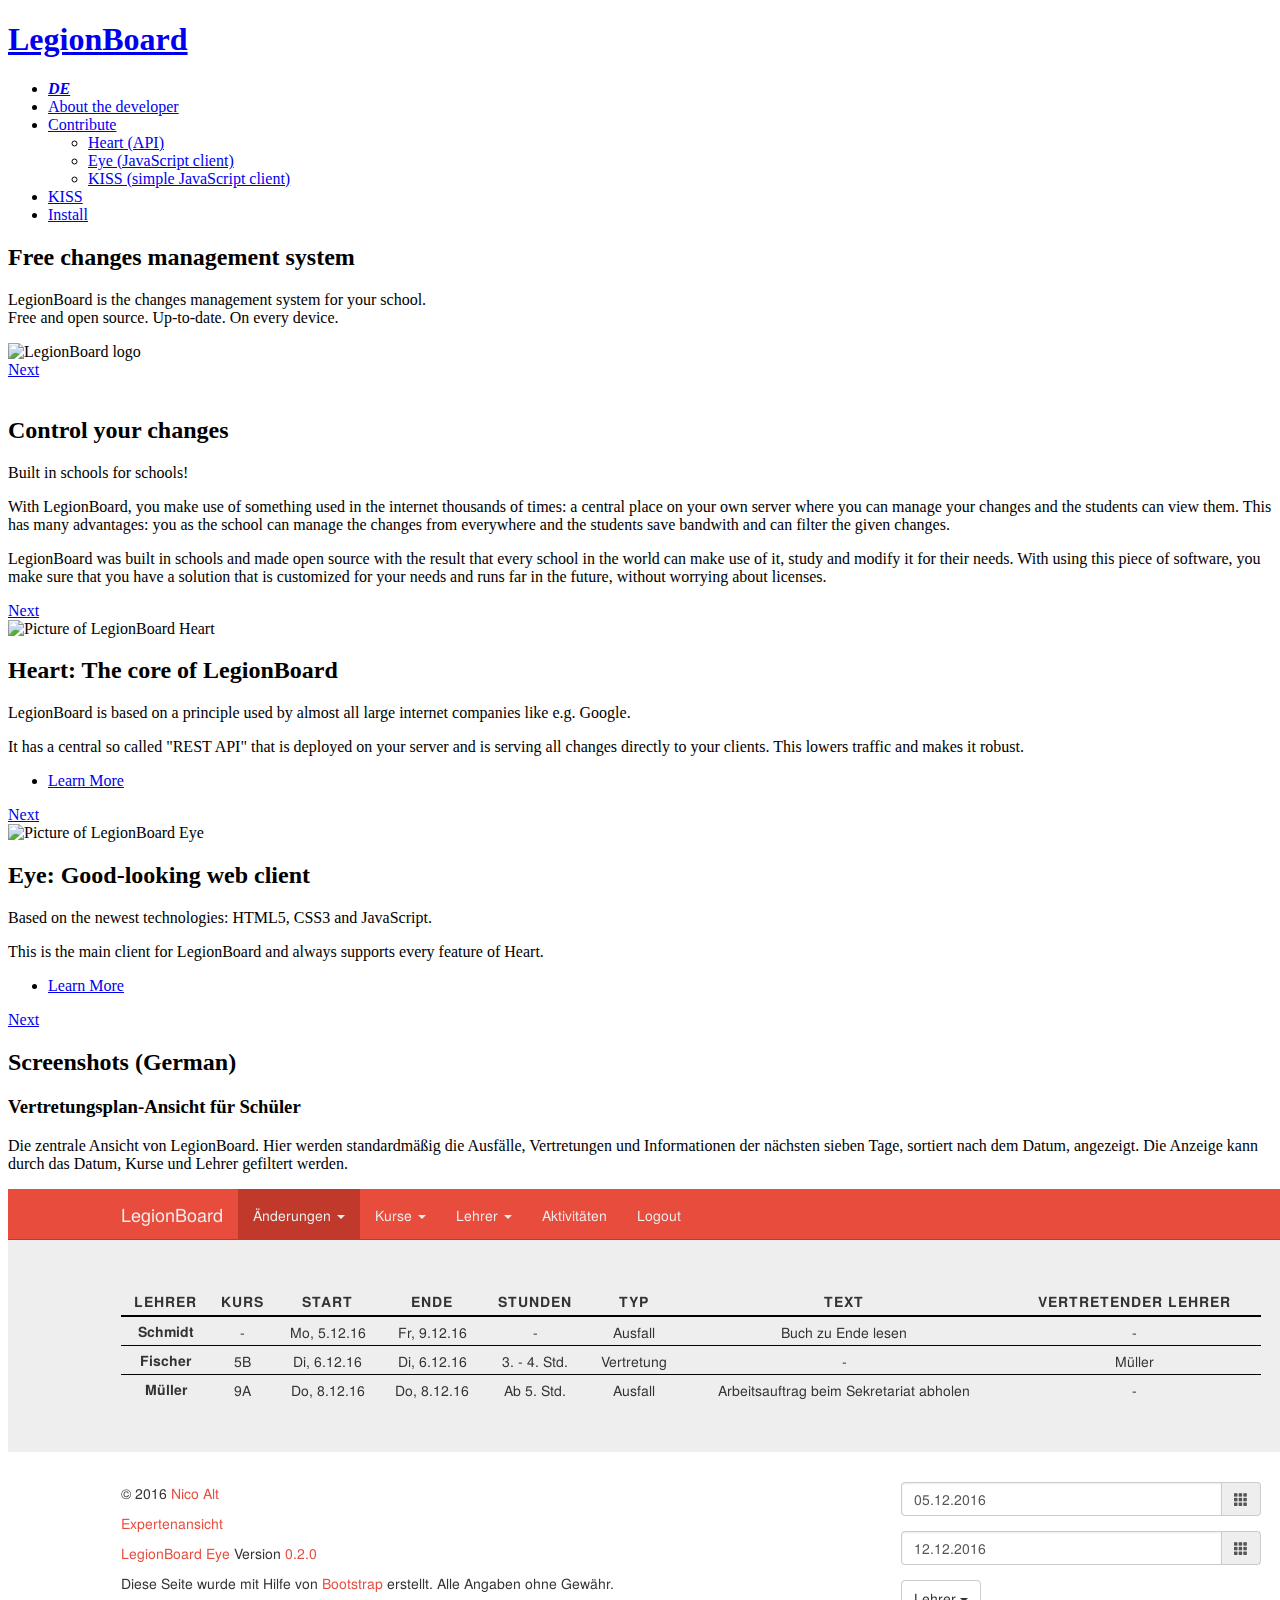
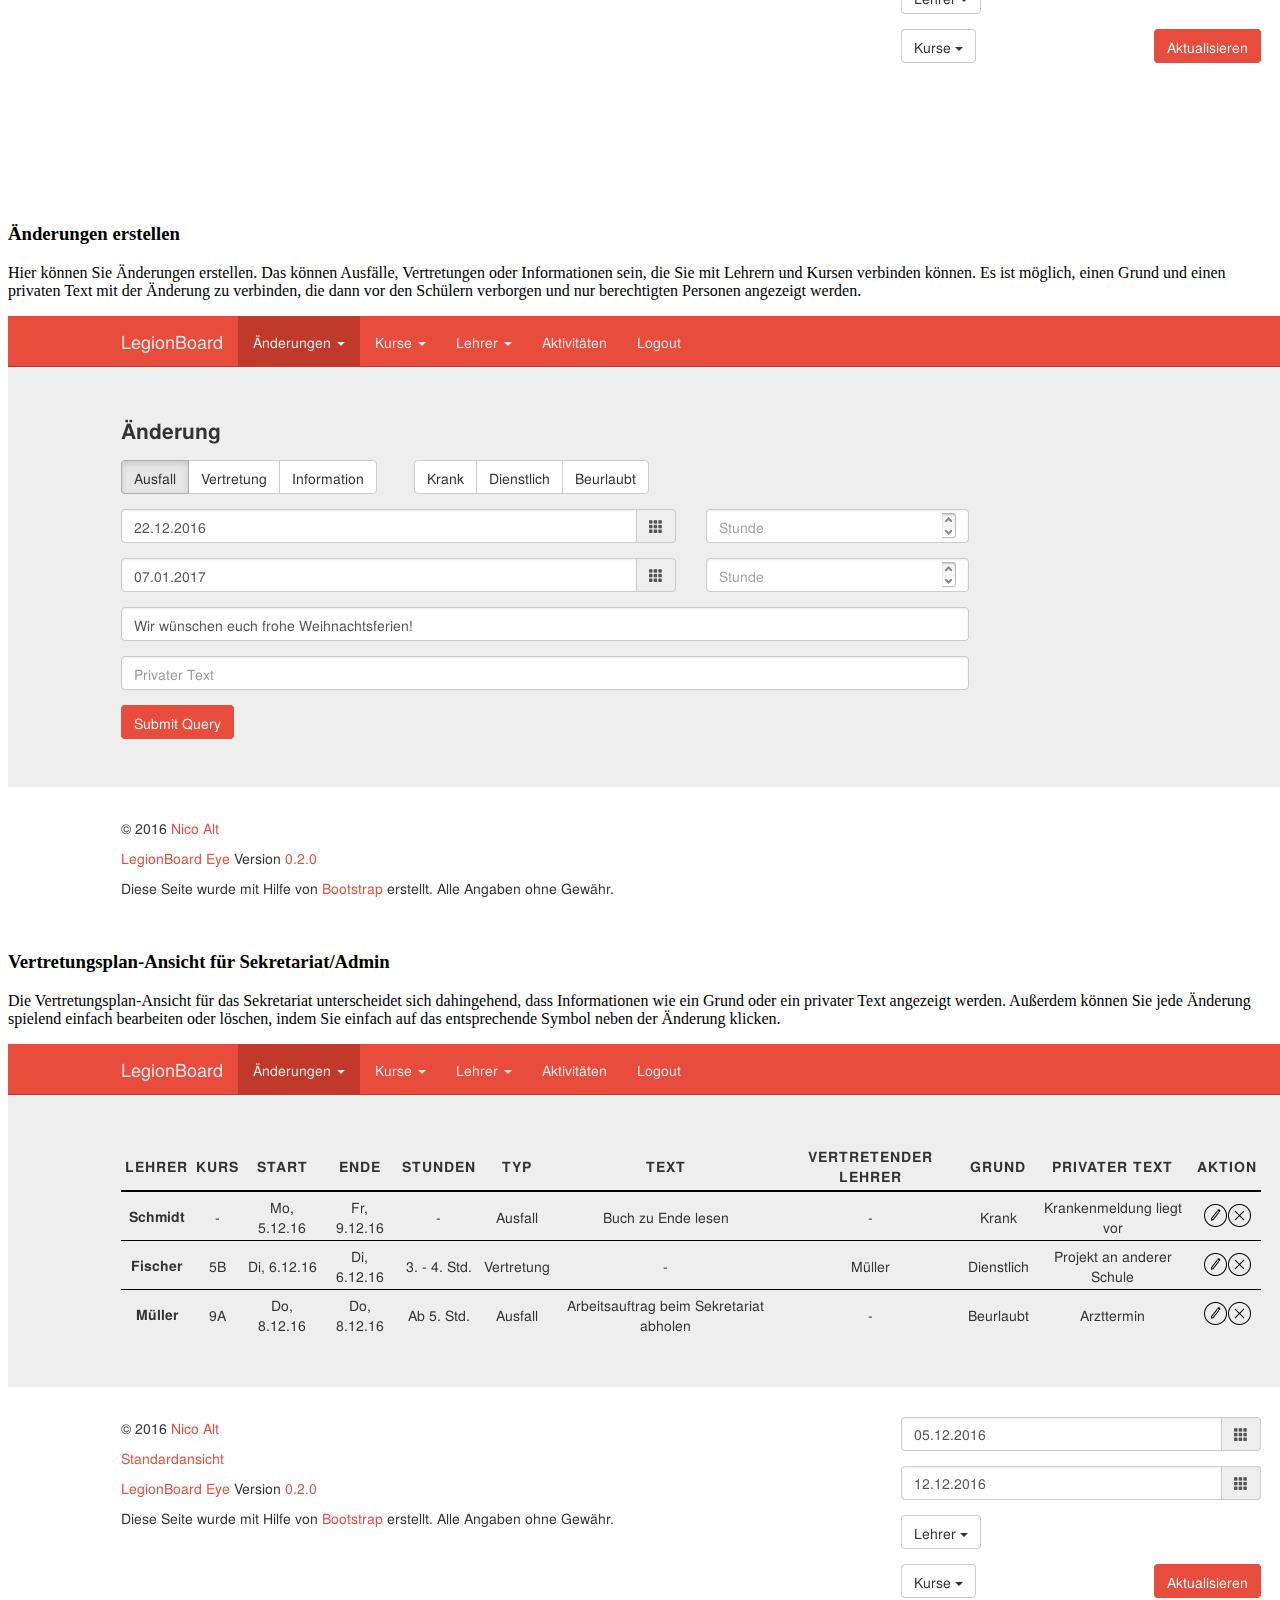
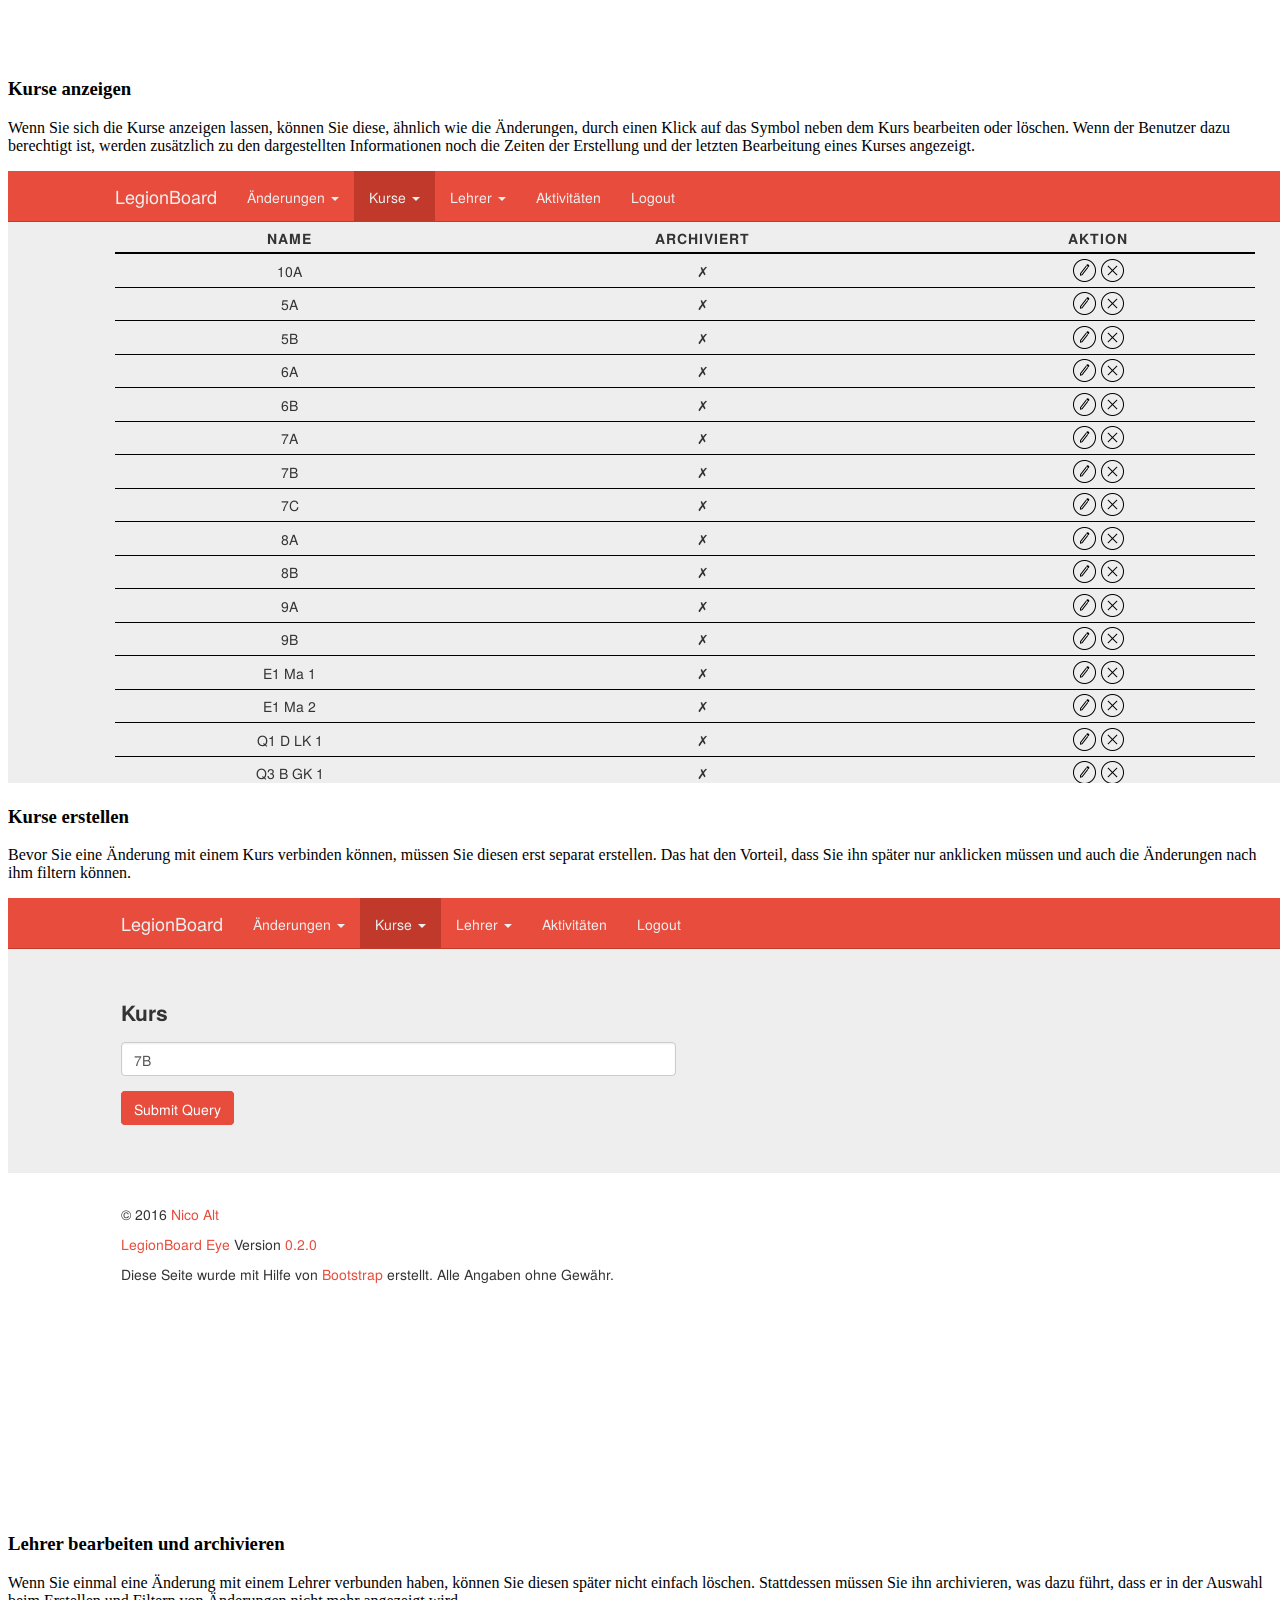
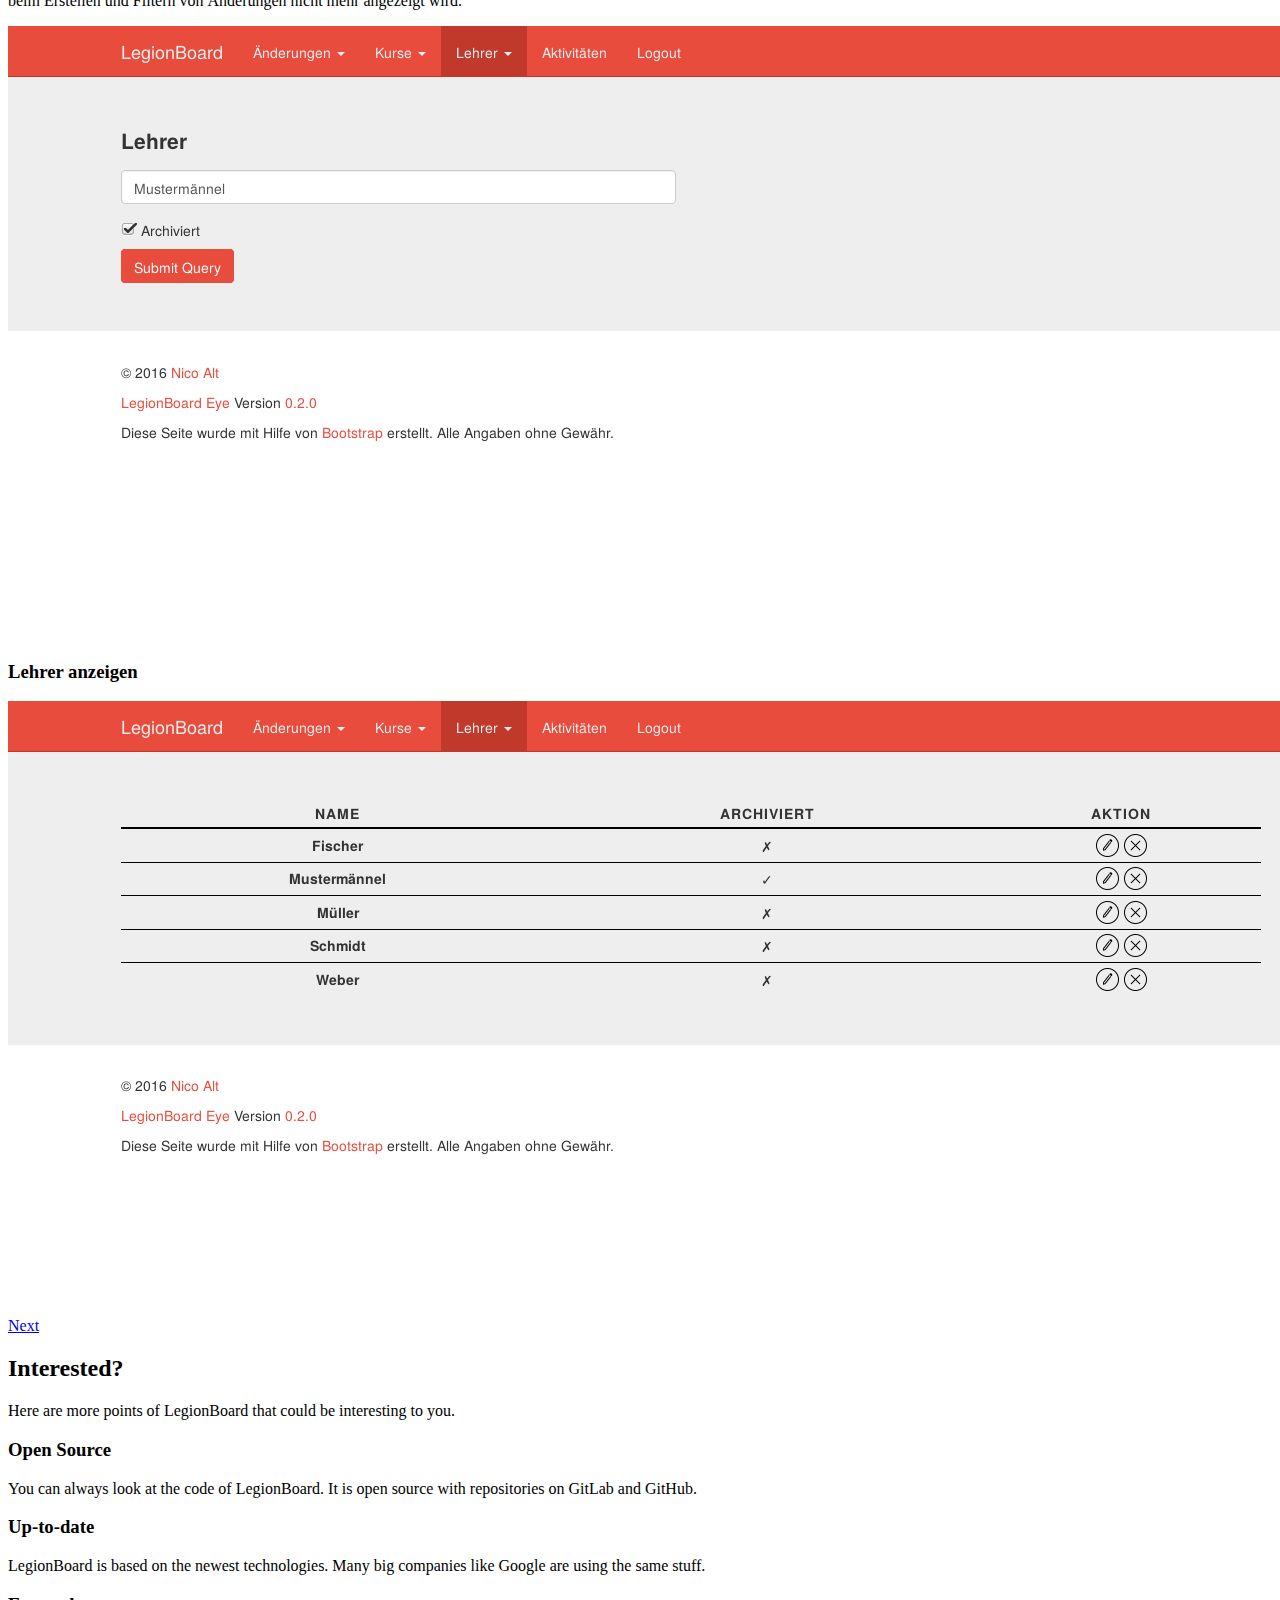
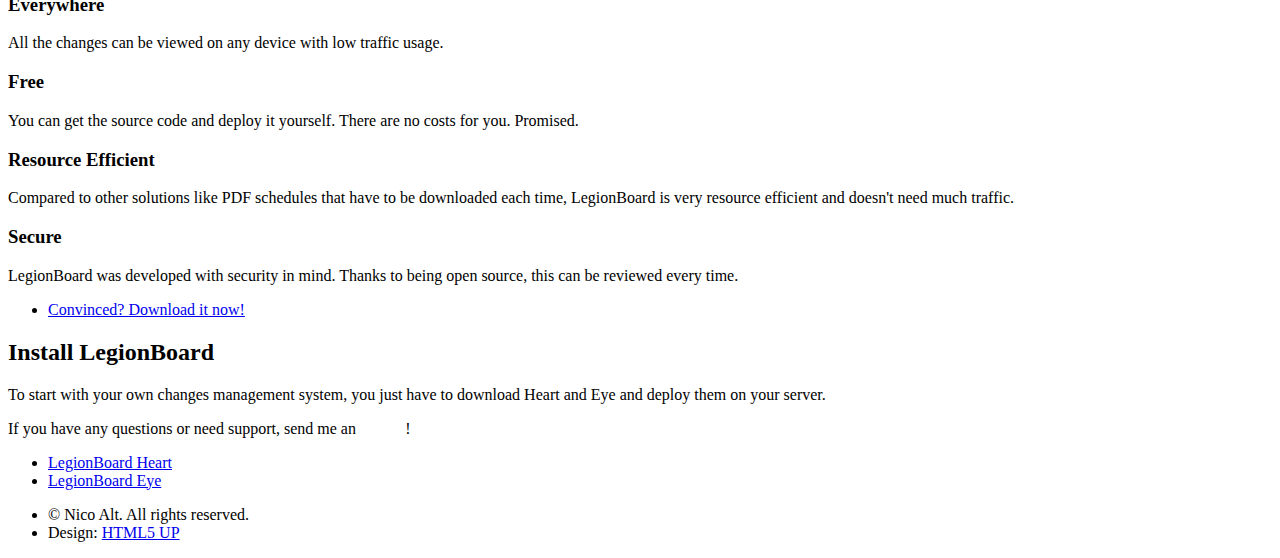
==== commit 8a70be9c: "Link to installation guide of Eye" ====
--- a/index.html
+++ b/index.html
@@ -36,7 +36,7 @@
 								</ul>
 							</li>
 							<li><a href="kiss/index.html">KISS</a></li>
-							<li><a href="#Download" class="button special scrolly">Download</a></li>
+							<li><a href="#Install" class="button special scrolly">Install</a></li>
 						</ul>
 					</nav>
 				</header>
@@ -277,17 +277,17 @@
 						</div>
 						<footer class="major">
 							<ul class="actions">
-								<li><a href="#Download" class="button scrolly">Convinced? Download it now!</a></li>
+								<li><a href="#Install" class="button scrolly">Convinced? Download it now!</a></li>
 							</ul>
 						</footer>
 					</div>
 				</section>
 
 			<!-- Five -->
-				<section id="Download" class="wrapper style2 special fade">
+				<section id="Install" class="wrapper style2 special fade">
 					<div class="container">
 						<header>
-							<h2>Download LegionBoard</h2>
+							<h2>Install LegionBoard</h2>
 							<p>To start with your own changes management system, you just have to download Heart
 								and Eye and deploy them on your server.</p>
 							<p>If you have any questions or need support, send me an
@@ -295,7 +295,7 @@
 						</header>
 						<ul class="actions">
 							<li><a href="https://gitlab.com/legionboard/heart/tags" class="button fit" target="_blank">LegionBoard Heart</a></li>
-							<li><a href="https://gitlab.com/legionboard/eye/tags" class="button fit" target="_blank">LegionBoard Eye</a></li>
+							<li><a href="https://gitlab.com/legionboard/eye/blob/master/install/english.md" class="button fit" target="_blank">LegionBoard Eye</a></li>
 						</ul>
 					</div>
 				</section>
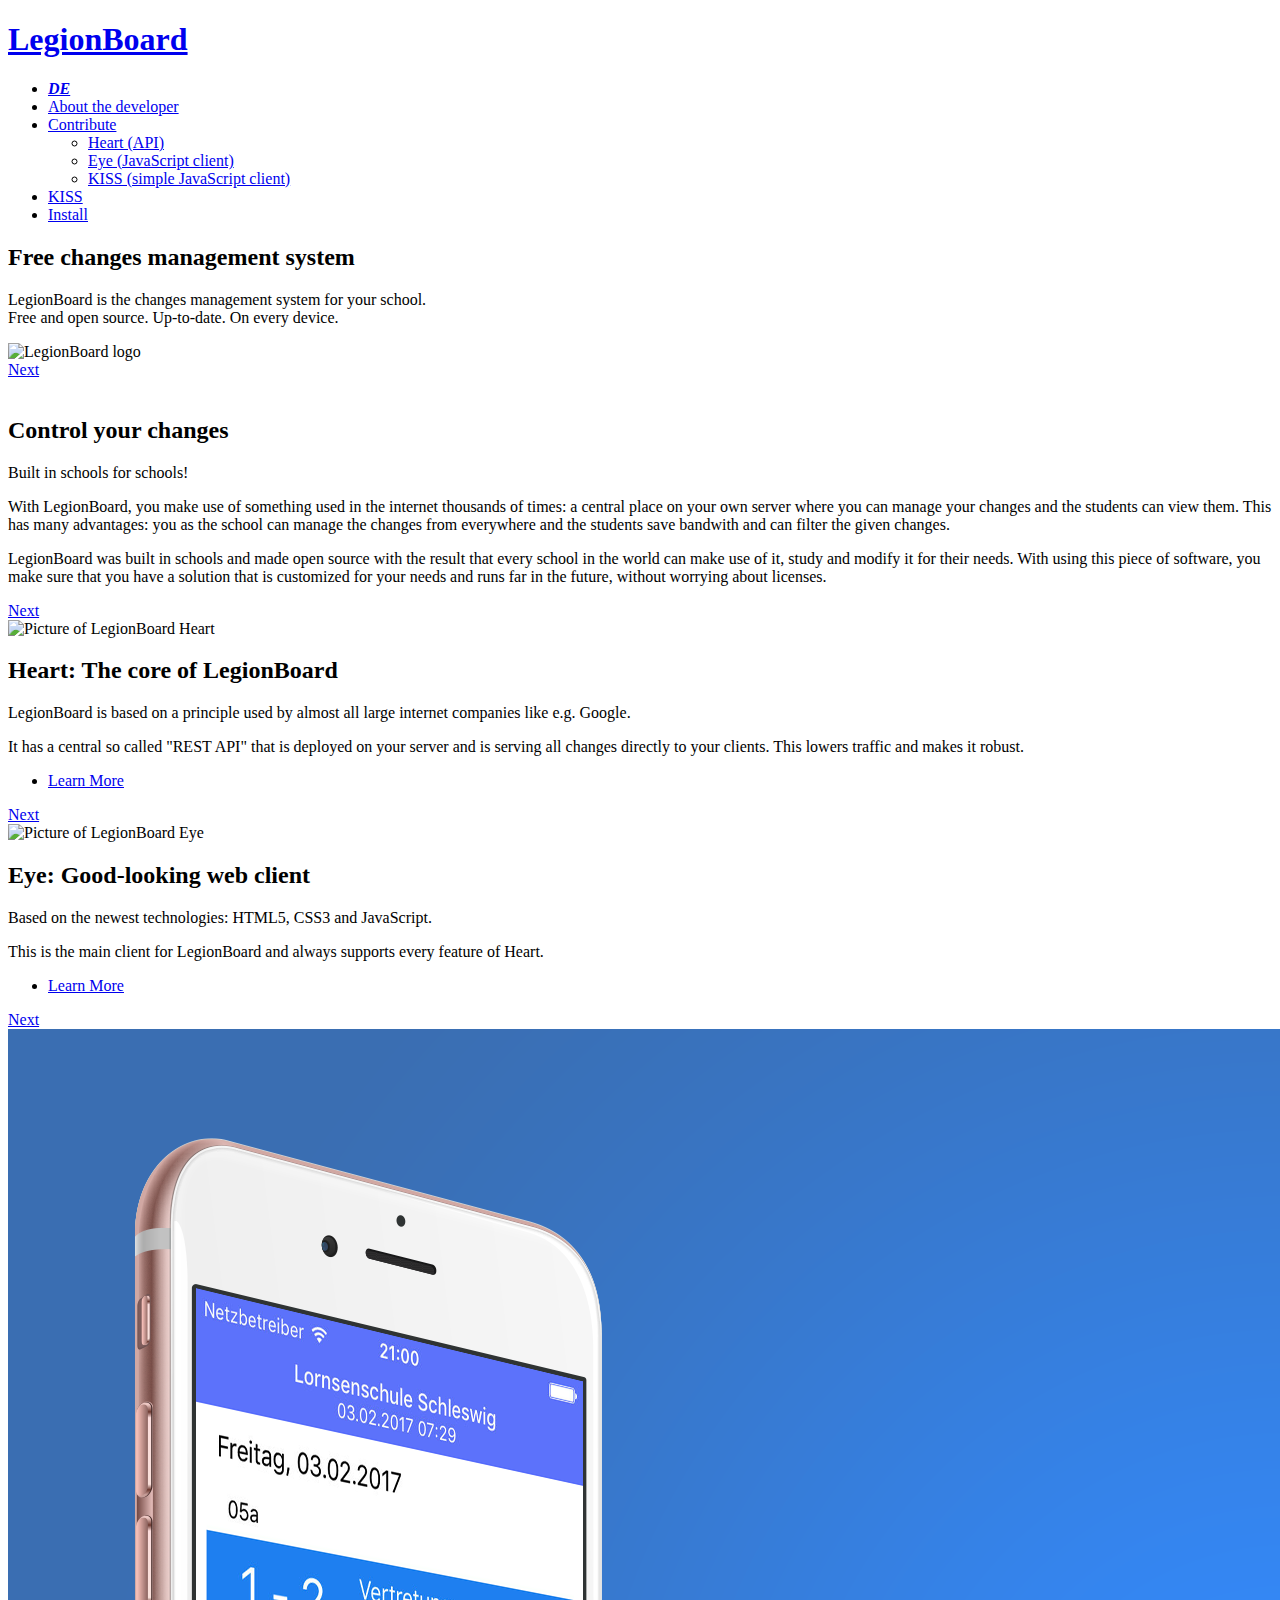
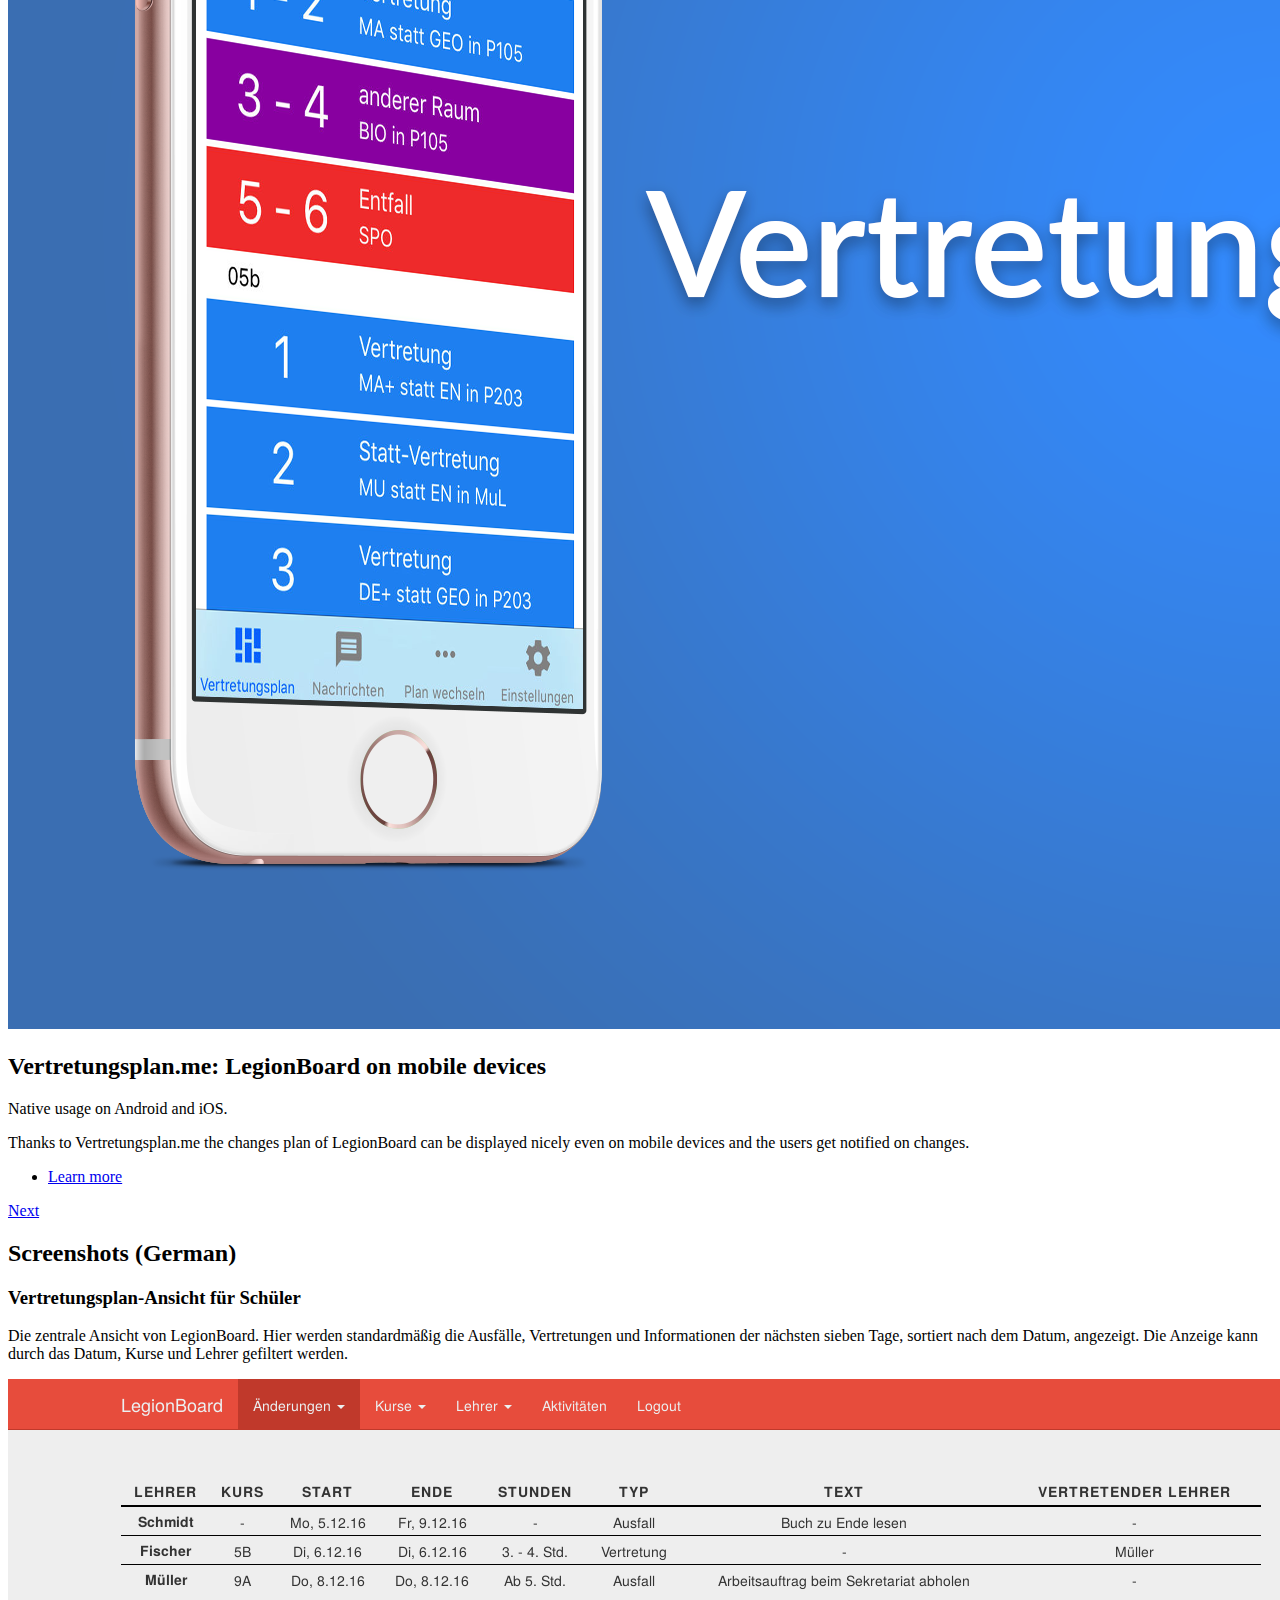
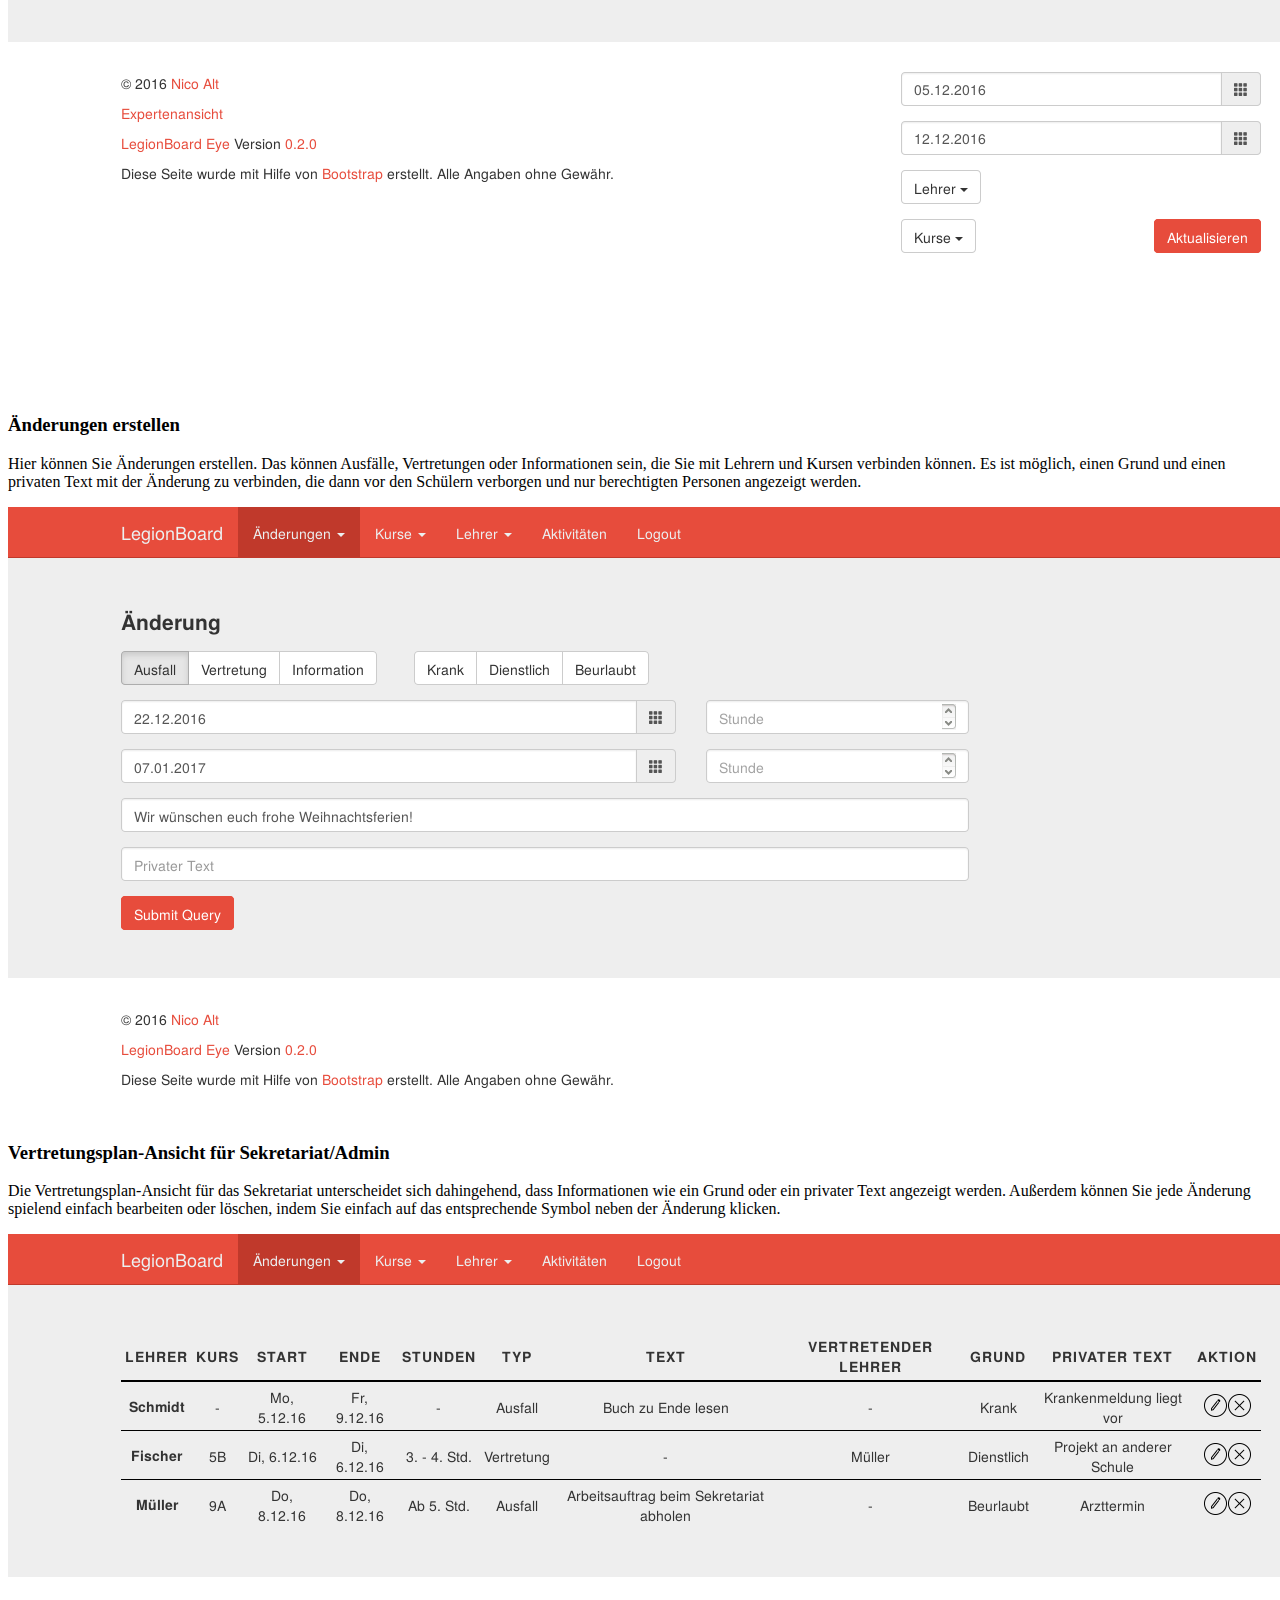
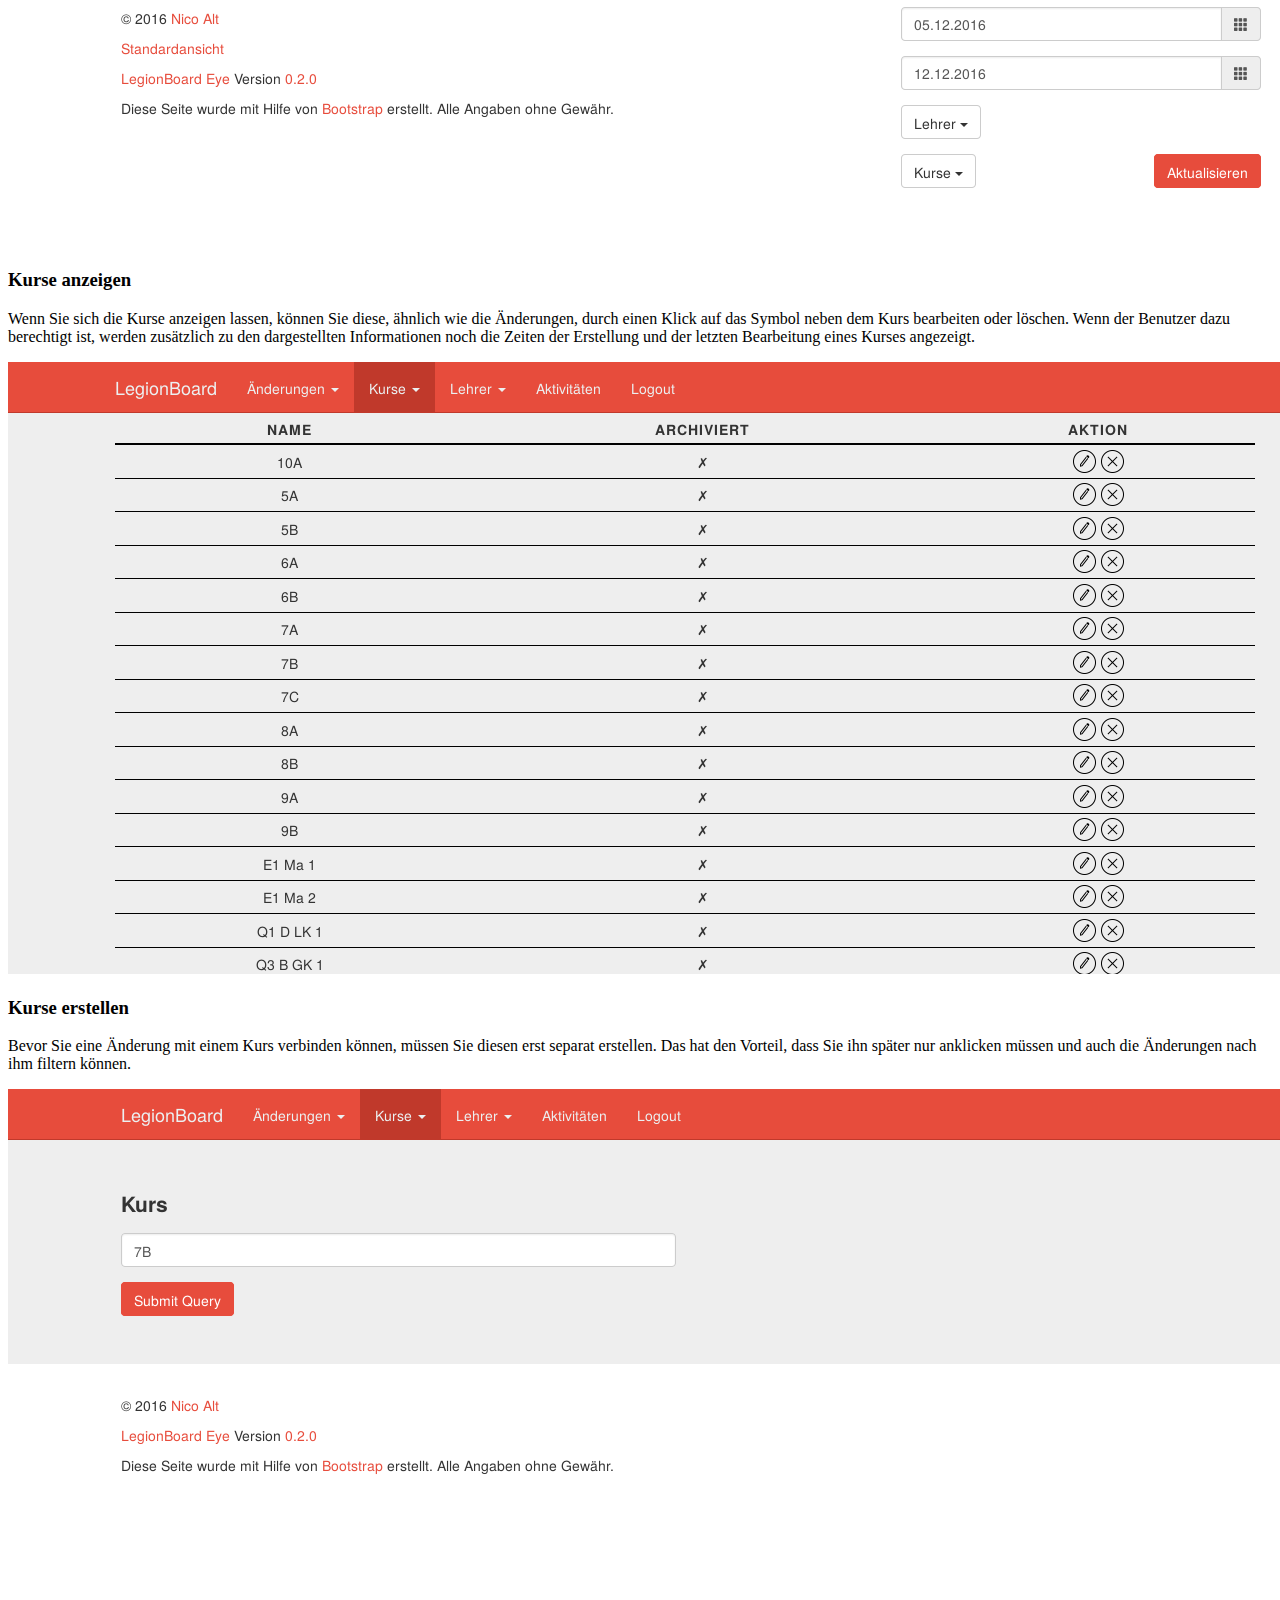
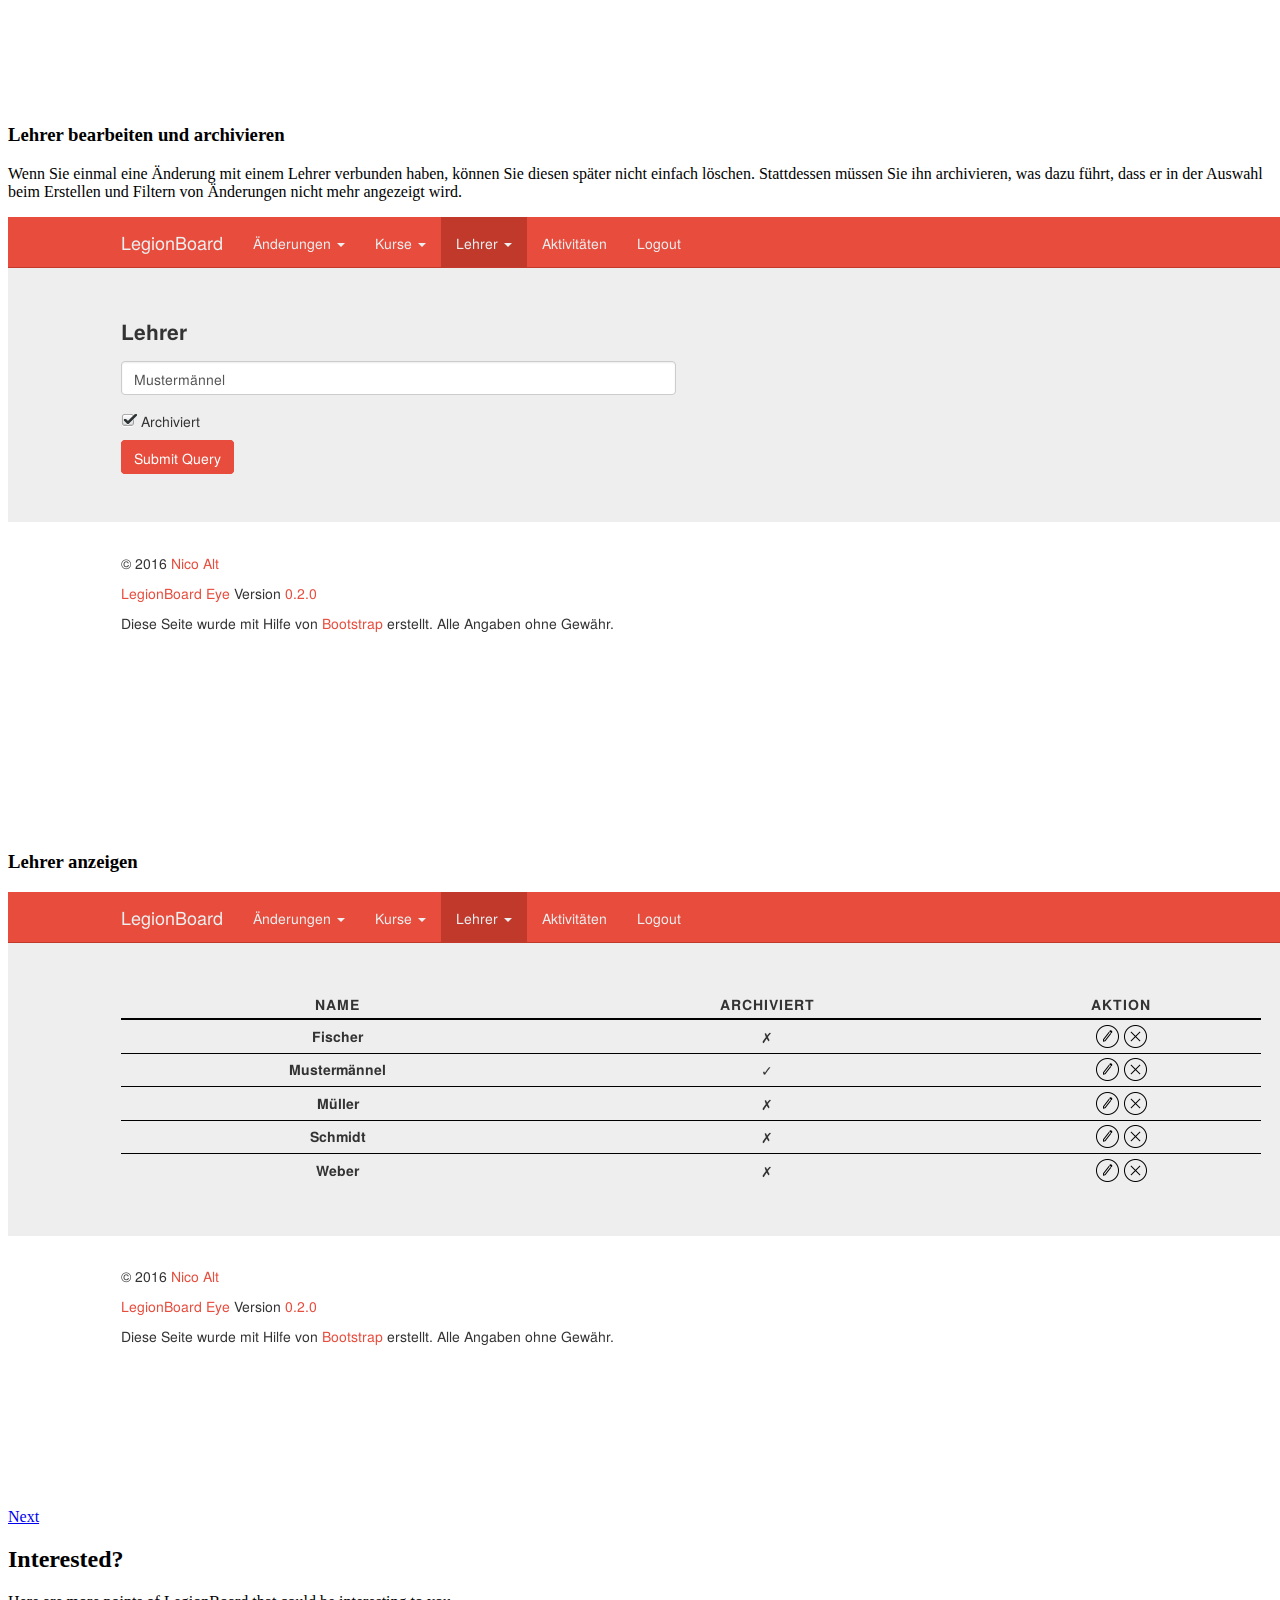
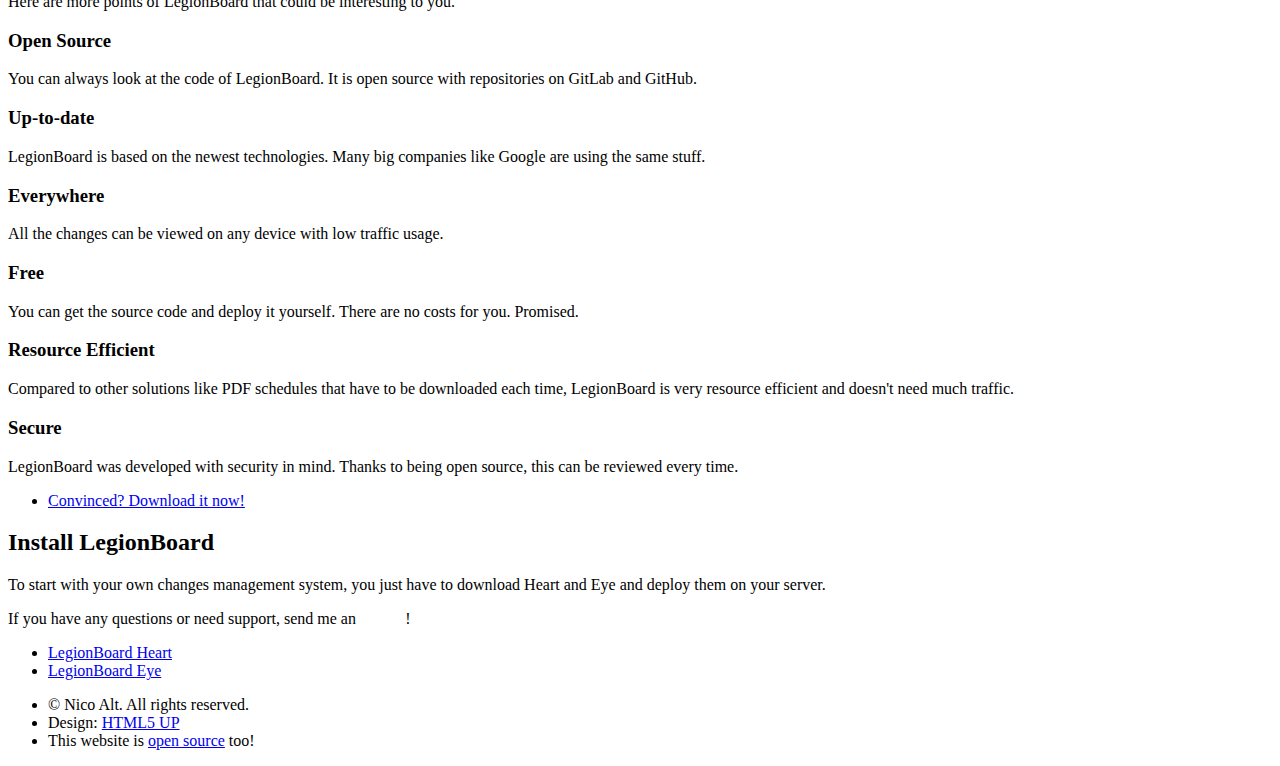
==== commit 2f817667: "Add information about Vertretungsplan.me" ====
--- a/index.html
+++ b/index.html
@@ -116,6 +116,27 @@
 							<li><a href="https://gitlab.com/legionboard/eye" class="button">Learn More</a></li>
 						</ul>
 					</div>
+					<a href="#Vertretungsplan-me" class="goto-next scrolly">Next</a>
+				</section>
+
+			<!-- Vertretungsplan.me -->
+				<section id="Vertretungsplan-me" class="spotlight style2 right">
+					<span class="image fit main"><img src="images/vertretungsplan-me.png" alt="App by Vertretungsplan.me" /></span>
+					<div class="content">
+						<header>
+							<h2>Vertretungsplan.me: LegionBoard on mobile devices</h2>
+							<p>
+								Native usage on Android and iOS.
+							</p>
+						</header>
+						<p>
+							Thanks to Vertretungsplan.me the changes plan of LegionBoard can be displayed nicely
+							even on mobile devices and the users get notified on changes.
+						</p>
+						<ul class="actions">
+							<li><a href="https://vertretungsplan.me" class="button">Learn more</a></li>
+						</ul>
+					</div>
 					<a href="#Screenshots" class="goto-next scrolly">Next</a>
 				</section>
 
@@ -294,7 +315,7 @@
 							<a href="mailto:nicoalt@posteo.org?subject=LegionBoard" style="color: white">E-Mail</a>!</p>
 						</header>
 						<ul class="actions">
-							<li><a href="https://gitlab.com/legionboard/heart/tags" class="button fit" target="_blank">LegionBoard Heart</a></li>
+							<li><a href="https://gitlab.com/legionboard/heart/blob/master/install/english.md" class="button fit" target="_blank">LegionBoard Heart</a></li>
 							<li><a href="https://gitlab.com/legionboard/eye/blob/master/install/english.md" class="button fit" target="_blank">LegionBoard Eye</a></li>
 						</ul>
 					</div>
@@ -304,6 +325,7 @@
 				<footer id="footer">
 					<ul class="copyright">
 						<li>&copy; Nico Alt. All rights reserved.</li><li>Design: <a href="http://html5up.net">HTML5 UP</a></li>
+						<li>This website is <a href="https://gitlab.com/legionboard/website" target="_blank">open source</a> too!</li>
 					</ul>
 				</footer>
 
